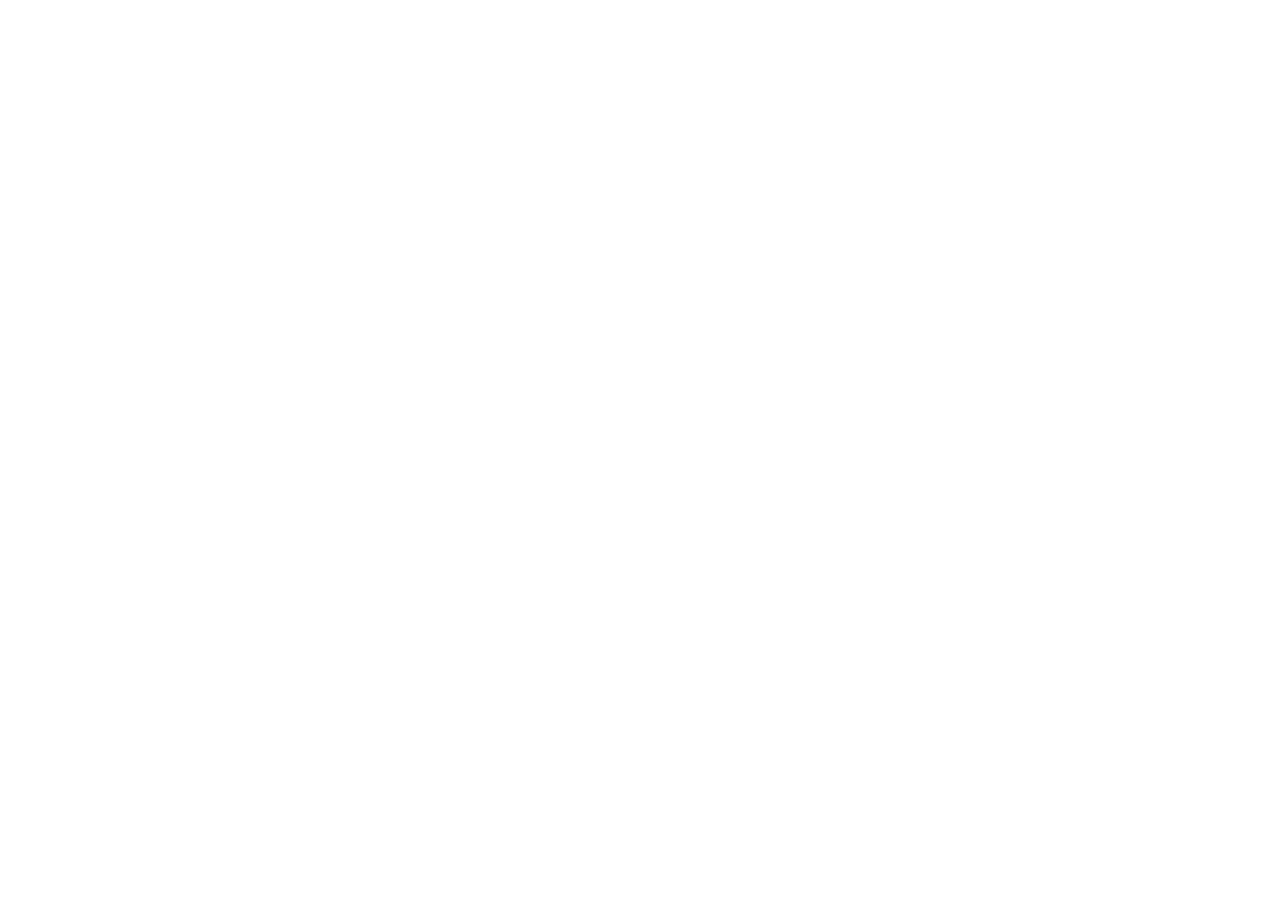
==== index.html @ 2364fdf6 "first commit" ====
<!DOCTYPE html>
<html lang="en">
<head>
    <meta charset="UTF-8">
    <meta name="viewport" content="width=device-width, initial-scale=1.0">
    <title>Fitness Star Gym</title>
    <link rel="stylesheet" href="style.css">
</head>
<body>
    

    <script src="script.js"></script>
</body>
</html>
---- style.css ----
��* {  
         m a r g i n :   0 ;  
         p a d d i n g :   0 ;  
         b o x - s i z i n g :   b o r d e r - b o x ;  
 }  
  
 h t m l , b o d y {  
         h e i g h t :   1 0 0 % ;  
         w i d t h :   1 0 0 % ;  
 } 
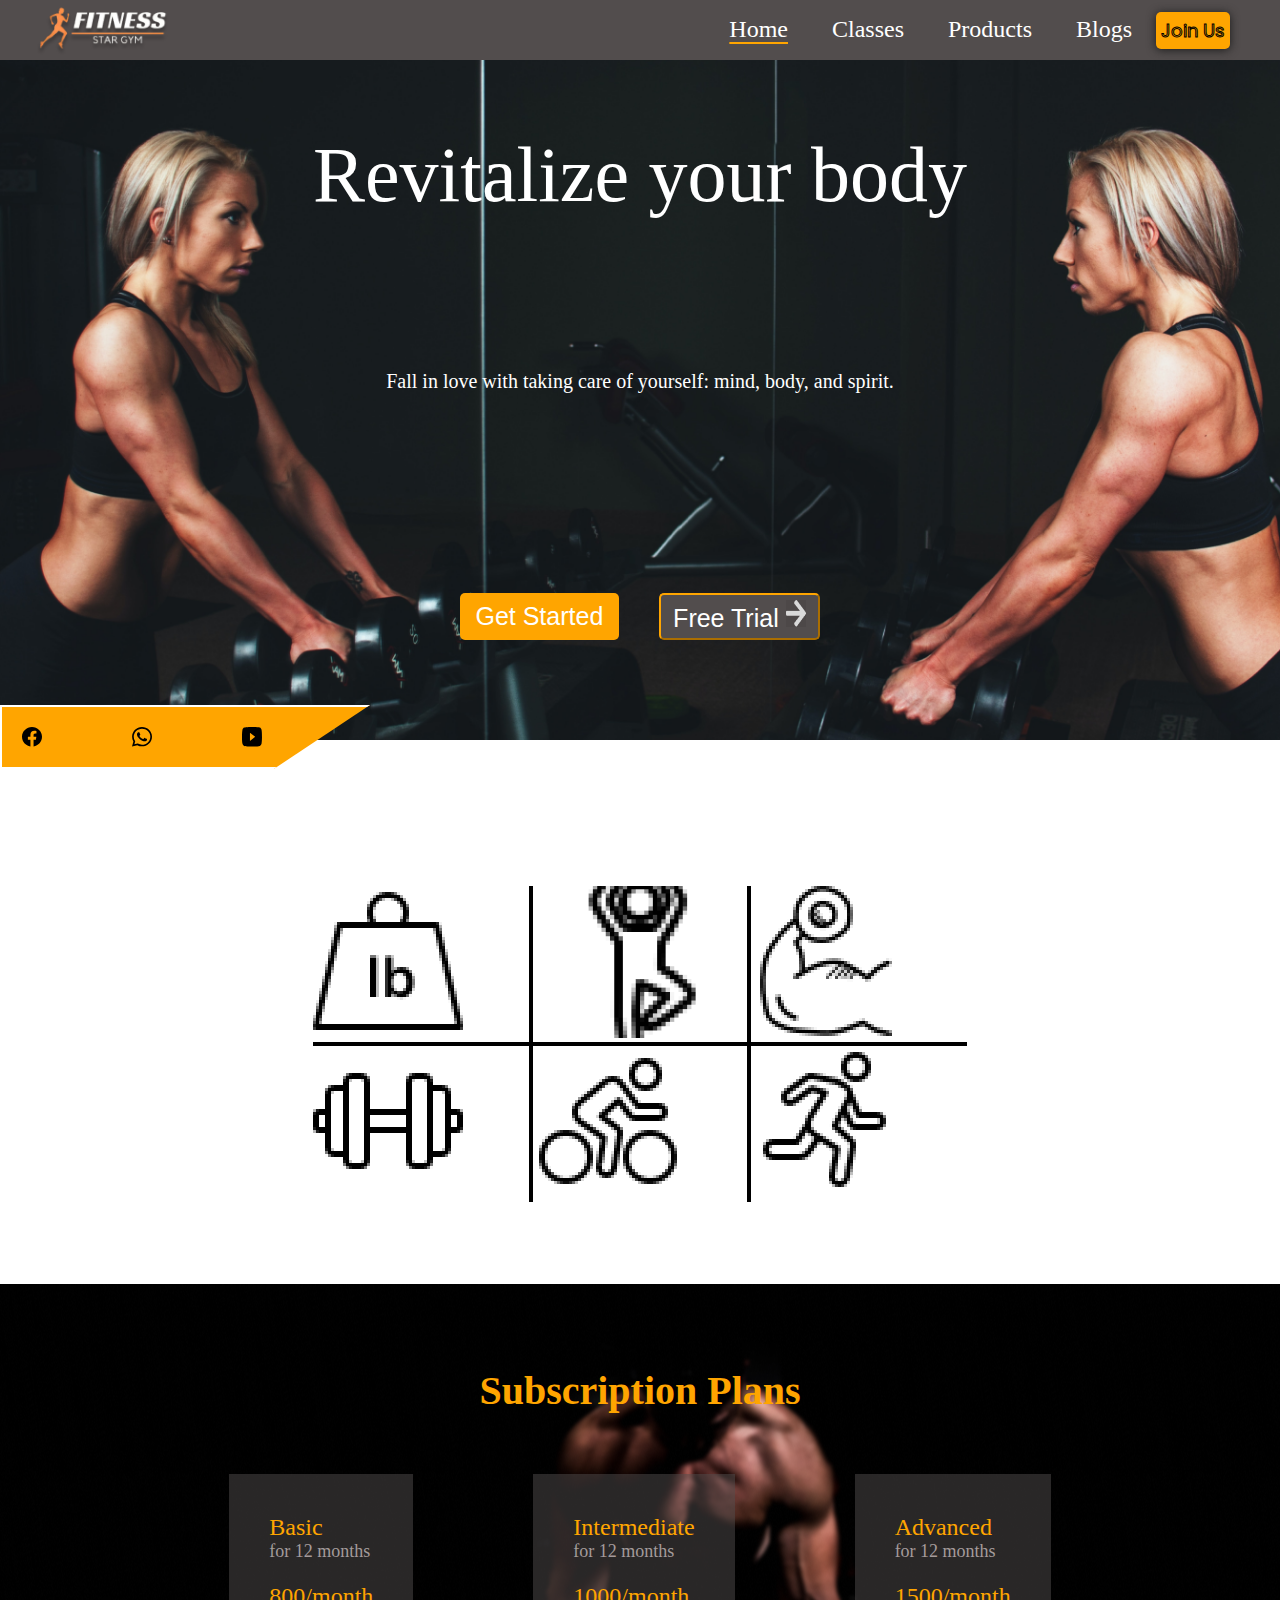
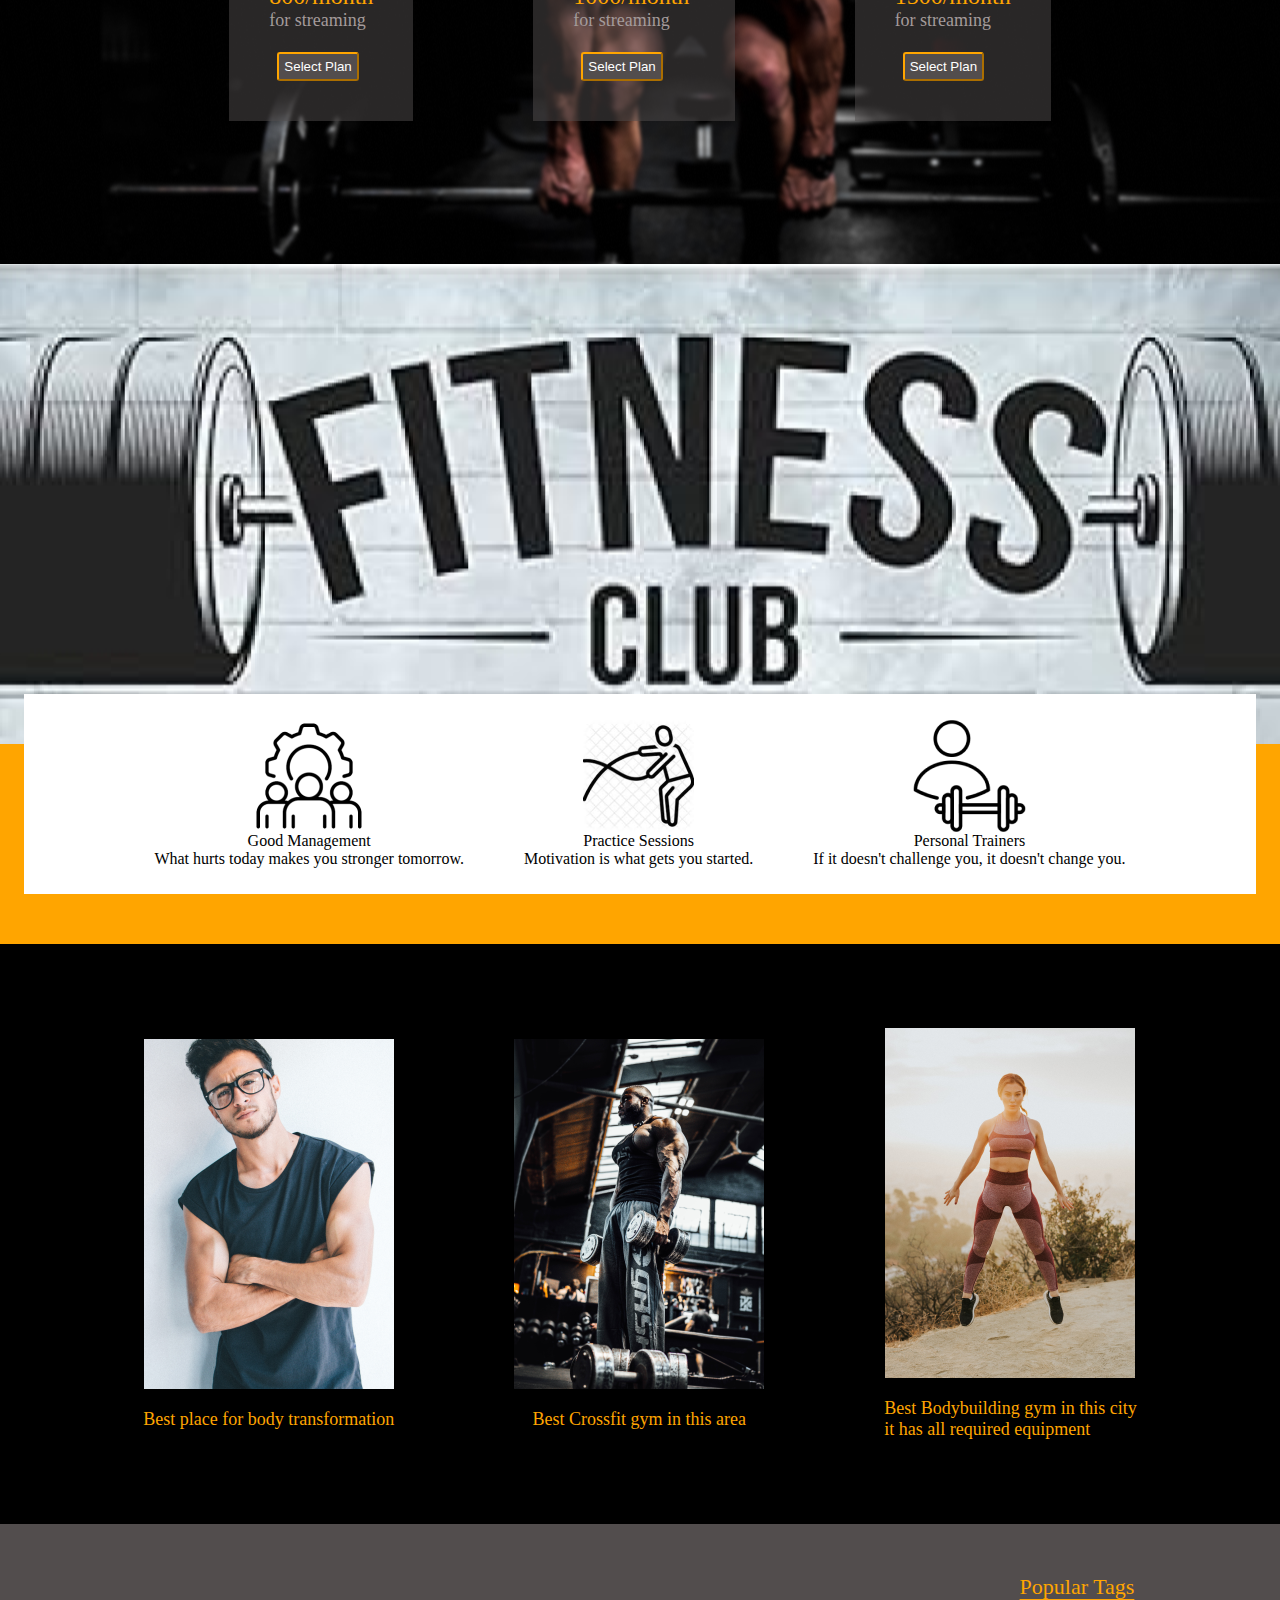
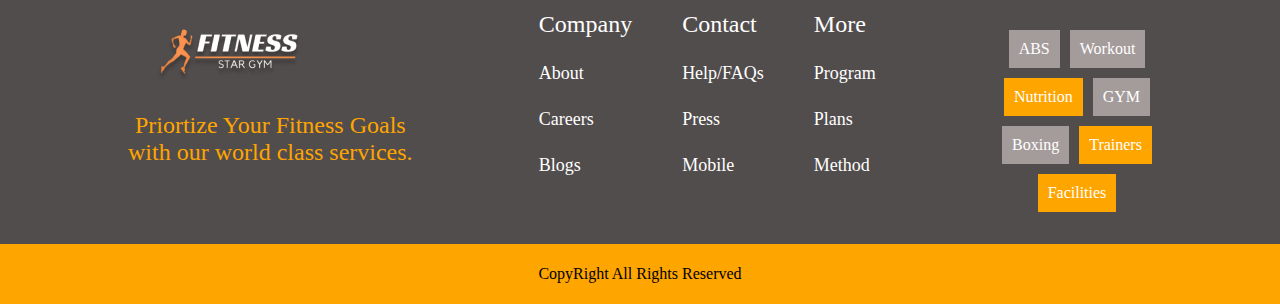
==== commit db7b5142: "adding home page" ====
--- a/index.html
+++ b/index.html
@@ -1,14 +1,184 @@
 <!DOCTYPE html>
 <html lang="en">
-<head>
-    <meta charset="UTF-8">
-    <meta name="viewport" content="width=device-width, initial-scale=1.0">
-    <title>Fitness Star Gym</title>
-    <link rel="stylesheet" href="style.css">
-</head>
-<body>
-    
+  <head>
+    <meta charset="UTF-8" />
+    <meta name="viewport" content="width=device-width, initial-scale=1.0" />
+    <title>Home</title>
+    <link rel="stylesheet" href="style.css" />
+  </head>
+  <body>
+    <header class="header">
+      <nav class="navbar">
+        <a href="index.html" class="logo-link">
+          <img src="assets/4.png" alt="" class="logo" />
+        </a>
+        <div class="navmenu">
+          <a href="index.html" class="navlinks">Home</a>
+          <a href="classes.html" class="navlinks">Classes</a>
+          <a href="products.html" class="navlinks">Products</a>
+          <a href="blogs.html" class="navlinks">Blogs</a>
+          <button class="joinus">Join Us</button>
+        </div>
+        <img src="assets/14.png" alt="" class="search" />
+        <button class="hamburger">
+          <span class="hamburger-element"></span>
+          <span class="hamburger-element"></span>
+          <span class="hamburger-element"></span>
+        </button>
+      </nav>
 
+      <div class="hero-section">
+        <div class="hero-content">
+          <p class="p1">Revitalize your body</p>
+          <p class="p2">
+            Fall in love with taking care of yourself: mind, body, and spirit.
+          </p>
+          <div class="hero-action">
+            <button>Get Started</button
+            ><button>Free Trial <img src="assets/15.png" alt="" /></button>
+          </div>
+        </div>
+      </div>
+    </header>
+    <div class="small-sidebar">
+      <img src="assets/Vector.svg" alt="" /><img
+        src="assets/Vector-1.svg"
+        alt=""
+      /><img src="assets/Vector-2.svg" alt="" />
+    </div>
+    <div class="home-feature1">
+      <div class="home-feature1-content">
+        <div class="home-feature1-contentitems">
+          <img src="assets/8.png" alt="" />
+        </div>
+        <div class="home-feature1-contentitems">
+          <img src="assets/9.png" alt="" />
+        </div>
+        <div class="home-feature1-contentitems">
+          <img src="assets/10.png" alt="" />
+        </div>
+        <div class="home-feature1-contentitems">
+          <img src="assets/11.png" alt="" />
+        </div>
+        <div class="home-feature1-contentitems">
+          <img src="assets/12.png" alt="" />
+        </div>
+        <div class="home-feature1-contentitems">
+          <img src="assets/13.png" alt="" />
+        </div>
+      </div>
+    </div>
+    <div class="home-feature2">
+      <h1>Subscription Plans</h1>
+      <div class="home-feature2-content">
+        <br />
+        <div class="home-feature2-contentitems">
+          <p>Basic</p>
+          <p>for 12 months</p>
+          <br />
+          <p>800/month</p>
+          <p>for streaming</p>
+          <br />
+          <button>Select Plan</button>
+        </div>
+        <div class="home-feature2-contentitems">
+          <p>Intermediate</p>
+          <p>for 12 months</p>
+          <br />
+          <p>1000/month</p>
+          <p>for streaming</p>
+          <br />
+          <button>Select Plan</button>
+        </div>
+        <div class="home-feature2-contentitems">
+          <p>Advanced</p>
+          <p>for 12 months</p>
+          <br />
+          <p>1500/month</p>
+          <p>for streaming</p>
+          <br />
+          <button>Select Plan</button>
+        </div>
+      </div>
+    </div>
+    <div class="home-feature3">
+      <div class="home-feature3-cover"></div>
+      <div class="home-feature3-content">
+        <div class="home-feature3-contentitems">
+          <img src="assets/gm 1.png" alt="" />
+          <p>Good Management</p>
+          <p>What hurts today makes you stronger tomorrow.</p>
+        </div>
+        <div class="home-feature3-contentitems">
+          <img src="assets/ps1 1.png" alt="" />
+          <p>Practice Sessions</p>
+          <p>Motivation is what gets you started.</p>
+        </div>
+        <div class="home-feature3-contentitems">
+          <img src="assets/ft2 1.png" alt="" />
+          <p>Personal Trainers</p>
+          <p>If it doesn't challenge you, it doesn't change you.</p>
+        </div>
+      </div>
+    </div>
+    <div class="home-feature4">
+      <div class="home-feature4-content">
+        <div class="home-feature4-contentitems">
+          <img src="assets/5.png" alt="" />
+          <p>Best place for body transformation</p>
+        </div>
+        <div class="home-feature4-contentitems">
+          <img src="assets/6.png" alt="" />
+          <p>Best Crossfit gym in this area</p>
+        </div>
+        <div class="home-feature4-contentitems">
+          <img src="assets/7.png" alt="" />
+          <p>
+            Best Bodybuilding gym in this city <br />
+            it has all required equipment
+          </p>
+        </div>
+      </div>
+    </div>
+    <footer>
+      <div class="footer">
+        <div class="footer-content1">
+          <div class="footer-contentitem1">
+            <img src="assets/4.png" alt="" />
+            <p>Priortize Your Fitness Goals <br> with our world class services.</p>
+          </div>
+          <div class="footer-contentitem2">
+            <div class="footer-contentitem2-innercontent">
+              <p>Company</p>
+              <p>About</p>
+              <p>Careers</p>
+              <p>Blogs</p>
+            </div>
+            <div class="footer-contentitem2-innercontent">
+              <p>Contact</p>
+              <p>Help/FAQs</p>
+              <p>Press</p>
+              <p>Mobile</p>
+            </div>
+            <div class="footer-contentitem2-innercontent">
+              <p>More</p>
+              <p>Program</p>
+              <p>Plans</p>
+              <p>Method</p>
+            </div>
+          </div>
+          <div class="footer-contentitem3">
+            <p>Popular Tags</p>
+            <div class="footer-contentitem3-innercontent">
+              <span>ABS</span><span>Workout</span><span>Nutrition</span
+              ><span>GYM</span><span>Boxing</span><span>Trainers</span
+              ><span>Facilities</span>
+            </div>
+          </div>
+        </div>
+        <div class="footer-content2">CopyRight All Rights Reserved</div>
+      </div>
+    </footer>
     <script src="script.js"></script>
-</body>
-</html>+  </body>
+</html>
--- a/style.css
+++ b/style.css
@@ -1,19 +1,1043 @@
-��* { - 
-         m a r g i n :   0 ; - 
-         p a d d i n g :   0 ; - 
-         b o x - s i z i n g :   b o r d e r - b o x ; - 
- } - 
- - 
- h t m l , b o d y { - 
-         h e i g h t :   1 0 0 % ; +��@ i m p o r t   u r l ( " h t t p s : / / f o n t s . g o o g l e a p i s . c o m / c s s 2 ? f a m i l y = P o p p i n s : i t a l , w g h t @ 0 , 1 0 0 ; 0 , 2 0 0 ; 0 , 3 0 0 ; 0 , 4 0 0 ; 0 , 5 0 0 ; 0 , 6 0 0 ; 0 , 7 0 0 ; 0 , 8 0 0 ; 0 , 9 0 0 ; 1 , 1 0 0 ; 1 , 2 0 0 ; 1 , 3 0 0 ; 1 , 4 0 0 ; 1 , 5 0 0 ; 1 , 6 0 0 ; 1 , 7 0 0 ; 1 , 8 0 0 ; 1 , 9 0 0 & d i s p l a y = s w a p " ) ; + 
+ + 
+ *   { + 
+     m a r g i n :   0 ; + 
+     p a d d i n g :   0 ; + 
+     b o x - s i z i n g :   b o r d e r - b o x ; + 
+     t e x t - d e c o r a t i o n :   n o n e ; + 
+     s c r o l l b a r - w i d t h :   n o n e ; + 
+ } + 
+ + 
+ h t m l , + 
+ b o d y   { + 
+     h e i g h t :   1 0 0 % ; + 
+     w i d t h :   1 0 0 % ; + 
+ } + 
+ + 
+ . n a v b a r   { + 
+     d i s p l a y :   f l e x ; + 
+     j u s t i f y - c o n t e n t :   s p a c e - b e t w e e n ; + 
+     a l i g n - i t e m s :   c e n t e r ; + 
+     b a c k g r o u n d - c o l o r :   # 5 2 4 d 4 d ; + 
+     h e i g h t :   6 0 p x ; + 
+     o v e r f l o w :   h i d d e n ; + 
+ } + 
+ + 
+ . l o g o - l i n k   { + 
+     / *   b a c k g r o u n d - i m a g e :   u r l ( a s s e t s / 4 . p n g ) ;   * / + 
+     m a r g i n - l e f t :   1 0 p x ; + 
+     w i d t h :   a u t o ; + 
+     h e i g h t :   1 0 0 p x ; + 
+     t o p :   2 0 p x ; + 
+     j u s t i f y - c o n t e n t :   c e n t e r ; + 
+     a l i g n - i t e m s :   c e n t e r ; + 
+     / *   b a c k g r o u n d - c o l o r :   w h i t e ;   * / + 
+     p o s i t i o n :   r e l a t i v e ; + 
+ } + 
+ + 
+ . l o g o   { + 
+     h e i g h t :   8 0 p x ; + 
+     w i d t h :   a u t o ; + 
+     o b j e c t - f i t :   c o v e r ; + 
+ } + 
+ . n a v m e n u   a   { + 
+     c o l o r :   w h i t e ; + 
+     f o n t - s i z e :   x - l a r g e ; + 
+     m a r g i n :   0   2 0 p x ; + 
+     o v e r f l o w - x :   h i d d e n ; + 
+ } + 
+ + 
+ . n a v b a r   a : f i r s t - c h i l d { + 
+     t e x t - d e c o r a t i o n :   u n d e r l i n e   # f f a 5 0 0 ; + 
+     t e x t - u n d e r l i n e - o f f s e t :   5 p x ; + 
+     b o r d e r :   4 p x ; + 
+ } + 
+ + 
+ . j o i n u s   { + 
+     b a c k g r o u n d :   # f f a 5 0 0 ; + 
+     p a d d i n g :   5 p x ; + 
+     m a r g i n - r i g h t :   5 0 p x ; + 
+     b o r d e r - r a d i u s :   5 p x ; + 
+     f o n t - f a m i l y :   P o p p i n s ; + 
+     - w e b k i t - t e x t - s t r o k e - w i d t h :   1 p x ; + 
+     - w e b k i t - t e x t - s t r o k e - c o l o r :   b l a c k ; + 
+     / *   - w e b k i t - t e x t - f i l l - c o l o r :   t r a n s p a r e n t ;   * / + 
+     c o l o r :   t r a n s p a r e n t ; + 
+     f o n t - s i z e :   l a r g e ; + 
+     b o x - s h a d o w :   0   1 p x   1 0 p x   r g b ( 2 7 ,   2 7 ,   2 7 ) ; + 
+     / *   b o x - s h a d o w :   n o n e ;   * / + 
+     b o r d e r :   n o n e ; + 
+ } + 
+ + 
+ . s e a r c h   { + 
+     d i s p l a y :   n o n e ; + 
+ } + 
+ + 
+ . h a m b u r g e r   { + 
+     / *   d i s p l a y :   f l e x ;   * / + 
+     f l e x - d i r e c t i o n :   c o l u m n ; + 
+     j u s t i f y - c o n t e n t :   s p a c e - b e t w e e n ; + 
+     a l i g n - i t e m s :   c e n t e r ; + 
+     m a r g i n - r i g h t :   5 0 p x ; + 
+     b a c k g r o u n d - c o l o r :   # 5 2 4 d 4 d ; + 
+     b o r d e r :   n o n e ; + 
+     d i s p l a y :   n o n e ; + 
+ } + 
+ + 
+ . h a m b u r g e r - e l e m e n t   { + 
+     w i d t h :   3 0 p x ; + 
+     h e i g h t :   3 p x ; + 
+     m a r g i n :   3 p x ; + 
+     b a c k g r o u n d - c o l o r :   b l a c k ; + 
+ } + 
+ + 
+ . h a m b u r g e r : h o v e r   { + 
+         b a c k g r o u n d - c o l o r :   r e d ; + 
+ } + 
+ + 
+ . h e r o - s e c t i o n { + 
+         b a c k g r o u n d - i m a g e :   u r l ( a s s e t s / 1 . p n g ) ; + 
+         h e i g h t :   6 8 0 p x ; + 
+         w i d t h :   a u t o ; + 
+         b a c k g r o u n d - r e p e a t :   n o - r e p e a t ; + 
+         b a c k g r o u n d - s i z e :   c o v e r ; + 
+         b a c k g r o u n d - p o s i t i o n :   c e n t e r ; + 
+         a l i g n - i t e m s :   c e n t e r ; + 
+         c o l o r :   w h i t e ; + 
+         / *   o v e r f l o w - x :   h i d d e n ;   * / + 
+ } + 
+ + 
+ . h e r o - c o n t e n t { + 
+     p o s i t i o n :   a b s o l u t e ; + 
+         d i s p l a y :   f l e x ; + 
+         f l e x - d i r e c t i o n :   c o l u m n ; + 
+         j u s t i f y - c o n t e n t :   c e n t e r ; + 
+         a l i g n - i t e m s :   c e n t e r ; + 
+         h e i g h t :   5 0 0 p x ;   
          w i d t h :   1 0 0 % ;   
- } +         m a r g i n - t o p :   5 0 p x ; + 
+         / *   o v e r f l o w :   h i d d e n ;   * / + 
+ } + 
+ + 
+ . p 1 { + 
+     f o n t - s i z e :   7 8 p x ; + 
+     m a r g i n :   5 0 p x ; + 
+ } + 
+ + 
+ . p 2 { + 
+     f o n t - s i z e :   2 0 p x ; + 
+     m a r g i n :   1 0 0 p x ; + 
+ } + 
+ + 
+ . h e r o - a c t i o n { + 
+     m a r g i n - t o p :   1 0 0 p x ; + 
+     d i s p l a y :   f l e x ; + 
+     f l e x - d i r e c t i o n :   r o w ; + 
+     j u s t i f y - c o n t e n t :   s p a c e - b e t w e e n ; + 
+     / *   a l i g n - i t e m s :   s t r e t c h ;   * / + 
+     h e i g h t :   5 0 p x ; + 
+     w i d t h :   4 0 0 p x ; + 
+ } + 
+ + 
+ . h e r o - a c t i o n   b u t t o n : f i r s t - c h i l d { + 
+     b a c k g r o u n d - c o l o r :   # f f a 5 0 0 ; + 
+     b o r d e r :   n o n e ; + 
+     b o r d e r - r a d i u s :   5 p x ; + 
+     p a d d i n g :   5 p x   5 p x ; + 
+     m a r g i n : 0   2 0 p x ; + 
+     f o n t - s i z e :   2 5 p x ; + 
+     h e i g h t :   1 0 0 % ; + 
+     w i d t h :   1 0 0 % ; + 
+     c o l o r : w h i t e ; + 
+     / *   o v e r f l o w :   h i d d e n ;   * / + 
+ } + 
+ + 
+ . h e r o - a c t i o n   b u t t o n : l a s t - c h i l d { + 
+     b a c k g r o u n d - c o l o r :   # 5 2 4 d 4 d ; + 
+     b o r d e r - c o l o r :   # f f a 5 0 0 ; + 
+     b o r d e r - r a d i u s :   5 p x ; + 
+     p a d d i n g :   5 p x   5 p x ; + 
+     m a r g i n : 0   2 0 p x ; + 
+     f o n t - s i z e :   2 5 p x ; + 
+     h e i g h t :   1 0 0 % ; + 
+     w i d t h :   1 0 0 % ; + 
+     c o l o r : w h i t e ; + 
+     / *   o v e r f l o w :   h i d d e n ;   * / + 
+ } + 
+ + 
+ . s m a l l - s i d e b a r { + 
+     p o s i t i o n :   r e l a t i v e ; + 
+     d i s p l a y :   f l e x ; + 
+     f l e x - d i r e c t i o n :   r o w ; ; + 
+     a l i g n - i t e m s :   s t a r t ; + 
+     w i d t h :   3 7 0 p x ; + 
+     p a d d i n g - l e f t :   1 0 p x ; + 
+     p a d d i n g :   2 0 p x ; + 
+     z - i n d e x :   1 ; + 
+     b o t t o m :   3 5 p x ; + 
+     b a c k g r o u n d - c o l o r :   # f f a 5 0 0 ; + 
+     b o r d e r :   2 p x   s o l i d   w h i t e ; + 
+     c l i p - p a t h :   p o l y g o n ( 0   0 ,   1 0 0 %   0 ,   7 4 %   1 0 0 % ,   0 %   1 0 0 % ) ; + 
+     / *   b o x - s h a d o w :   3 p x   2 p x   4 p x   r g b a ( 1 5 5 ,   3 4 ,   3 4 ,   3 ) ;   * / + 
+ } + 
+ + 
+ . s m a l l - s i d e b a r   i m g { + 
+     h e i g h t :   2 0 p x ; + 
+     m a r g i n - r i g h t :   9 0 p x ; + 
+ } + 
+ + 
+ . s m a l l - s i d e b a r : l a s t - c h i l d { + 
+     p a d d i n g - r i g h t :   5 0 p x ; + 
+     m a r g i n - r i g h t :   5 0 p x ; + 
+   + 
+ } + 
+ + 
+ . h o m e - f e a t u r e 1 { + 
+     h e i g h t : 4 8 0 p x ; + 
+     w i d t h :   a u t o ; + 
+     j u s t i f y - c o n t e n t :   c e n t e r ; + 
+     a l i g n - i t e m s :   c e n t e r ; + 
+     d i s p l a y :   f l e x ; + 
+     f l e x - d i r e c t i o n :   r o w ; + 
+ } + 
+ + 
+ . h o m e - f e a t u r e 1 - c o n t e n t { + 
+     p o s i t i o n :   a b s o l u t e ; + 
+     d i s p l a y :   g r i d ; + 
+     g r i d - t e m p l a t e - c o l u m n s :   1 f r   1 f r   1 f r ; + 
+     g r i d - t e m p l a t e - r o w s :   1 f r   1 f r ; + 
+     / *   l e f t :   4 0 0 p x ;   * / + 
+ } + 
+ + 
+ . h o m e - f e a t u r e 1 - c o n t e n t i t e m s { + 
+     b o r d e r :   2 p x   s o l i d   b l a c k ; + 
+ } + 
+ + 
+ . h o m e - f e a t u r e 1 - c o n t e n t i t e m s : n t h - o f - t y p e ( 1 ) { + 
+     b o r d e r - t o p :   n o n e ; + 
+     b o r d e r - l e f t :   n o n e ; + 
+ } + 
+ . h o m e - f e a t u r e 1 - c o n t e n t i t e m s : n t h - o f - t y p e ( 2 ) { + 
+     b o r d e r - t o p :   n o n e ; + 
+     / *   b o r d e r - l e f t :   n o n e ;   * / + 
+ } + 
+ . h o m e - f e a t u r e 1 - c o n t e n t i t e m s : n t h - o f - t y p e ( 3 ) { + 
+     b o r d e r - t o p :   n o n e ; + 
+     b o r d e r - r i g h t :   n o n e ; + 
+ } + 
+ . h o m e - f e a t u r e 1 - c o n t e n t i t e m s : n t h - o f - t y p e ( 4 ) { + 
+     b o r d e r - b o t t o m :   n o n e ; + 
+     b o r d e r - l e f t :   n o n e ; + 
+ } + 
+ . h o m e - f e a t u r e 1 - c o n t e n t i t e m s : n t h - o f - t y p e ( 5 ) { + 
+     b o r d e r - b o t t o m :   n o n e ; + 
+     / *   b o r d e r - l e f t :   n o n e ;   * / + 
+ } + 
+ . h o m e - f e a t u r e 1 - c o n t e n t i t e m s : n t h - o f - t y p e ( 6 ) { + 
+     b o r d e r - b o t t o m :   n o n e ; + 
+     b o r d e r - r i g h t :   n o n e ; + 
+ } + 
+ + 
+ . h o m e - f e a t u r e 2 { + 
+     h e i g h t : 5 8 0 p x ; + 
+     w i d t h :   a u t o ; + 
+     b a c k g r o u n d - i m a g e :   u r l ( a s s e t s / 2 . p n g ) ; + 
+     b a c k g r o u n d - p o s i t i o n :   c e n t e r ; + 
+     d i s p l a y :   f l e x ; + 
+     f l e x - d i r e c t i o n :   c o l u m n ; + 
+     j u s t i f y - c o n t e n t :   c e n t e r ; + 
+     a l i g n - i t e m s :   c e n t e r ; + 
+ } + 
+ + 
+ . h o m e - f e a t u r e 2   h 1 { + 
+     f o n t - s i z e :   4 0 p x ; + 
+     c o l o r :   # f f a 5 0 0 ; + 
+ } + 
+ + 
+ . h o m e - f e a t u r e 2 - c o n t e n t { + 
+     / *   p o s i t i o n :   a b s o l u t e ;   * / + 
+     d i s p l a y :   f l e x ; + 
+     f l e x - d i r e c t i o n :   r o w ; + 
+     j u s t i f y - c o n t e n t :   c e n t e r ; + 
+     a l i g n - i t e m s :   c e n t e r ; + 
+     / *   w i d t h :   1 0 0 % ;   * / + 
+     l e f t :   4 0 0 p x ; + 
+     c o l o r :   # f f a 5 0 0 ; + 
+ } + 
+ + 
+ . h o m e - f e a t u r e 2 - c o n t e n t i t e m s { + 
+     m a r g i n :   6 0 p x ; + 
+     b a c k g r o u n d - c o l o r :   r g b a ( 8 2 , 7 7 , 7 7 , 0 . 5 ) ; + 
+     p a d d i n g :   4 0 p x ; + 
+     f o n t - s i z e :   l a r g e ; + 
+ } + 
+ + 
+ . h o m e - f e a t u r e 2 - c o n t e n t i t e m s   p : n t h - o f - t y p e ( 1 ) ,   . h o m e - f e a t u r e 2 - c o n t e n t i t e m s   p : n t h - o f - t y p e ( 3 ) { + 
+     f o n t - s i z e :   2 4 p x ; + 
+ } + 
+ + 
+ . h o m e - f e a t u r e 2 - c o n t e n t i t e m s   p : n t h - o f - t y p e ( 2 ) ,   . h o m e - f e a t u r e 2 - c o n t e n t i t e m s   p : n t h - o f - t y p e ( 4 ) { + 
+     c o l o r :   # A 4 9 B 9 B ; + 
+     ; + 
+ } + 
+ + 
+ . h o m e - f e a t u r e 2 - c o n t e n t   b u t t o n { + 
+     c o l o r :   w h i t e ; + 
+     b a c k g r o u n d - c o l o r : # 5 2 4 d 4 d ; + 
+     b o r d e r - c o l o r :   # f f a 5 0 0 ; + 
+     p a d d i n g :   5 p x ; + 
+     b o r d e r - r a d i u s :   3 p x ; + 
+     p o s i t i o n :   r e l a t i v e ; + 
+     l e f t :   8 p x ; + 
+ } + 
+ + 
+ . h o m e - f e a t u r e 3 { + 
+     p o s i t i o n :   r e l a t i v e ; + 
+     b a c k g r o u n d - i m a g e :   u r l ( a s s e t s / 3 . p n g ) ; + 
+     b a c k g r o u n d - p o s i t i o n :   c e n t e r ; + 
+     h e i g h t :   6 8 0 p x ; + 
+     w i d t h :   a u t o ; + 
+     d i s p l a y :   f l e x ; + 
+     f l e x - d i r e c t i o n :   c o l u m n ; + 
+     j u s t i f y - c o n t e n t :   c e n t e r ; + 
+     a l i g n - i t e m s :   c e n t e r ; + 
+     / *   o v e r f l o w :   h i d d e n ;   * / + 
+ } + 
+ + 
+ . h o m e - f e a t u r e 3 - c o v e r { + 
+     p o s i t i o n :   a b s o l u t e ; + 
+     b a c k g r o u n d - c o l o r :   # f f a 5 0 0 ; + 
+     w i d t h :   1 0 0 % ; + 
+     h e i g h t :   2 0 0 p x ; + 
+     b o t t o m :   0 ; + 
+     / *   z - i n d e x :   1 ;   * / + 
+ } + 
+ + 
+ . h o m e - f e a t u r e 3 - c o n t e n t { + 
+     p o s i t i o n :   a b s o l u t e ; + 
+     p a d d i n g :   1 0 0 p x ; + 
+     h e i g h t :   1 0 0 p x ; + 
+     d i s p l a y :   f l e x ; + 
+     f l e x - d i r e c t i o n :   r o w ; + 
+     j u s t i f y - c o n t e n t :   c e n t e r ; + 
+     a l i g n - i t e m s :   c e n t e r ; + 
+     b a c k g r o u n d :   w h i t e ; + 
+     c o l o r :   s o l i d   b l a c k ; + 
+     z - i n d e x :   2 ; + 
+     t o p :   4 3 0 p x ; + 
+ } + 
+ + 
+ . h o m e - f e a t u r e 3 - c o n t e n t i t e m s { + 
+     d i s p l a y :   f l e x ; + 
+     f l e x - d i r e c t i o n :   c o l u m n ; + 
+     j u s t i f y - c o n t e n t :   c e n t e r ; + 
+     a l i g n - i t e m s :   c e n t e r ; + 
+     p a d d i n g :   3 0 p x ; + 
+     w i d t h :   a u t o ; + 
+     h e i g h t :   1 0 0 p x ; + 
+     / *   t e x t - w r a p :   w r a p ;   * / + 
+ } + 
+ + 
+ . h o m e - f e a t u r e 4 { + 
+     b a c k g r o u n d :   b l a c k ; + 
+     h e i g h t :   5 8 0 p x ; + 
+     w i d t h :   a u t o ; + 
+     d i s p l a y :   f l e x ; + 
+     f l e x - d i r e c t i o n :   r o w ; + 
+     j u s t i f y - c o n t e n t :   c e n t e r ; + 
+     a l i g n - i t e m s :   c e n t e r ; + 
+ } + 
+ + 
+ . h o m e - f e a t u r e 4 - c o n t e n t { + 
+     p o s i t i o n :   a b s o l u t e ; + 
+     d i s p l a y :   f l e x ; + 
+     f l e x - d i r e c t i o n :   r o w ; + 
+     j u s t i f y - c o n t e n t :   c e n t e r ; + 
+     a l i g n - i t e m s :   c e n t e r ; + 
+ } + 
+ + 
+ . h o m e - f e a t u r e 4 - c o n t e n t i t e m s { + 
+     d i s p l a y :   f l e x ; + 
+     f l e x - d i r e c t i o n :   c o l u m n ; + 
+     j u s t i f y - c o n t e n t :   c e n t e r ; + 
+     a l i g n - i t e m s :   c e n t e r ; + 
+     m a r g i n :   3 0 p x ; + 
+     p a d d i n g :   3 0 p x ; + 
+     w i d t h :   a u t o ; + 
+     h e i g h t :   1 0 0 p x ; + 
+     c o l o r : # f f a 5 0 0 ; + 
+ + 
+ } + 
+ + 
+ . h o m e - f e a t u r e 4 - c o n t e n t i t e m s   p { + 
+     m a r g i n - t o p :   2 0 p x ; + 
+     f o n t - s i z e :   1 8 p x ; + 
+ } + 
+ + 
+ . f o o t e r { + 
+     p o s i t i o n : r e l a t i v e ; + 
+     d i s p l a y :   f l e x ; + 
+     f l e x - d i r e c t i o n :   c o l u m n ; + 
+     b a c k g r o u n d - c o l o r :   # 5 2 4 d 4 d ; + 
+     h e i g h t :   3 8 0 p x ; + 
+     w i d t h :   a u t o ; + 
+     j u s t i f y - c o n t e n t :   c e n t e r ; + 
+     a l i g n - i t e m s :   c e n t e r ; + 
+ } + 
+ + 
+ . f o o t e r - c o n t e n t 1 { + 
+     p o s i t i o n :   a b s o l u t e ; + 
+     d i s p l a y :   f l e x ; + 
+     f l e x - d i r e c t i o n :   r o w ; + 
+     j u s t i f y - c o n t e n t :   s p a c e - b e t w e e n ; + 
+     a l i g n - i t e m s :   c e n t e r ; + 
+     w i d t h :   8 0 % ; + 
+     t o p :   5 0 p x ; + 
+ } + 
+ + 
+ . f o o t e r - c o n t e n t i t e m 1   p { + 
+     c o l o r :   # f f a 5 0 0 ; + 
+     f o n t - s i z e :   2 4 p x ; + 
+     t e x t - a l i g n :   c e n t e r ; + 
+ } + 
+ + 
+ . f o o t e r - c o n t e n t i t e m 2 { + 
+     d i s p l a y :   f l e x ; + 
+     f l e x - d i r e c t i o n :   r o w ; + 
+     c o l o r :   w h i t e ; + 
+     f o n t - s i z e :   1 8 p x ; + 
+ } + 
+ + 
+ . f o o t e r - c o n t e n t i t e m 2   p { + 
+     m a r g i n :   2 5 p x ; + 
+ } + 
+ + 
+ . f o o t e r - c o n t e n t i t e m 2 - i n n e r c o n t e n t   p : f i r s t - c h i l d { + 
+     f o n t - s i z e :   2 4 p x ; + 
+ } + 
+ + 
+ . f o o t e r - c o n t e n t i t e m 3 { + 
+     d i s p l a y :   f l e x ; + 
+     f l e x - d i r e c t i o n :   c o l u m n ; + 
+     c o l o r :   w h i t e ; + 
+     j u s t i f y - c o n t e n t :   c e n t e r ; + 
+     a l i g n - i t e m s :   c e n t e r ; + 
+     w i d t h :   1 5 0 p x ; + 
+ } + 
+ + 
+ . f o o t e r - c o n t e n t i t e m 3   p { + 
+     f o n t - s i z e :   2 2 p x ; + 
+     c o l o r :   # f f a 5 0 0 ; + 
+     t e x t - d e c o r a t i o n :   u n d e r l i n e   1 p x ; + 
+     t e x t - u n d e r l i n e - o f f s e t :   5 p x ; + 
+     m a r g i n - b o t t o m :   3 0 p x ; + 
+ } + 
+ + 
+ . f o o t e r - c o n t e n t i t e m 3 - i n n e r c o n t e n t { + 
+     d i s p l a y :   f l e x ; + 
+     f l e x - w r a p :   w r a p ; + 
+     j u s t i f y - c o n t e n t :   c e n t e r ; + 
+     a l i g n - i t e m s :   c e n t e r ; + 
+     g a p :   1 0 p x ; + 
+ } + 
+ + 
+ . f o o t e r - c o n t e n t i t e m 3 - i n n e r c o n t e n t   s p a n { + 
+     b a c k g r o u n d - c o l o r :   # A 4 9 B 9 B ; + 
+     p a d d i n g :   1 0 p x ; + 
+ } + 
+ + 
+ . f o o t e r - c o n t e n t i t e m 3 - i n n e r c o n t e n t   s p a n : n t h - o f - t y p e ( 3 ) , + 
+ . f o o t e r - c o n t e n t i t e m 3 - i n n e r c o n t e n t   s p a n : n t h - o f - t y p e ( 6 ) , + 
+ . f o o t e r - c o n t e n t i t e m 3 - i n n e r c o n t e n t   s p a n : n t h - o f - t y p e ( 7 ) { + 
+     b a c k g r o u n d - c o l o r :   # f f a 5 0 0 ; + 
+ } + 
+ + 
+ . f o o t e r - c o n t e n t 2 { + 
+     p o s i t i o n :   a b s o l u t e ; + 
+     d i s p l a y :   f l e x ; + 
+     b o t t o m :   0 ; + 
+     b a c k g r o u n d - c o l o r :   # f f a 5 0 0 ; + 
+     w i d t h :   1 0 0 v w ; + 
+     j u s t i f y - c o n t e n t :   c e n t e r ; + 
+     a l i g n - i t e m s :   c e n t e r ; + 
+     h e i g h t :   6 0 p x ; + 
+ } + 
+ + 
+ @ m e d i a   s c r e e n   a n d   ( m a x - w i d t h :   7 6 8 p x )   { + 
+         + 
+         . l o g o { + 
+                 w i d t h : a u t o ; + 
+                 h e i g h t :   6 0 p x ; + 
+         } + 
+ + 
+         . l o g o - l i n k { + 
+                 t o p :   3 0 p x ; + 
+                 m a r g i n - r i g h t :   4 0 % ; + 
+         } + 
+ + 
+         . n a v m e n u { + 
+                 d i s p l a y :   f l e x ; + 
+                 p o s i t i o n :   a b s o l u t e ; + 
+                 f l e x - d i r e c t i o n :   c o l u m n ; + 
+                 z - i n d e x :   1 ; + 
+                 b a c k g r o u n d - c o l o r :   # 5 2 4 d 4 d ; + 
+                 w i d t h :   1 0 0 % ; + 
+                 h e i g h t :   a u t o ; + 
+                 j u s t i f y - c o n t e n t :   s p a c e - b e t w e e n ; + 
+                 a l i g n - i t e m s :   c e n t e r ; + 
+                 t o p :   6 0 p x ; + 
+                 - w e b k i t - t r a n s i t i o n :   e a s e - i n - o u t   1 s ; + 
+                 t r a n s i t i o n :   e a s e - i n - o u t   1 s ; + 
+                 l e f t :   - 1 0 0 % ; + 
+         } + 
+ + 
+         . n a v m e n u . a c t i v e { + 
+                 d i s p l a y : f l e x ; + 
+                 l e f t :   0 ; + 
+         } + 
+ + 
+         . n a v l i n k s { + 
+                 h e i g h t :   6 0 p x ; + 
+         } + 
+ + 
+         . j o i n u s { + 
+                 p o s i t i o n : r e l a t i v e ; + 
+                 l e f t : 2 2 p x ; + 
+                 m a r g i n - b o t t o m :   2 0 p x ; + 
+         } + 
+     + 
+         . s e a r c h   { + 
+         d i s p l a y :   b l o c k ; + 
+         + 
+     } + 
+ + 
+     . h a m b u r g e r { + 
+         d i s p l a y :   f l e x ; + 
+     } + 
+ + 
+     . h e r o - s e c t i o n { + 
+         h e i g h t :   3 0 0 p x ; + 
+     } + 
+ } + 
+ 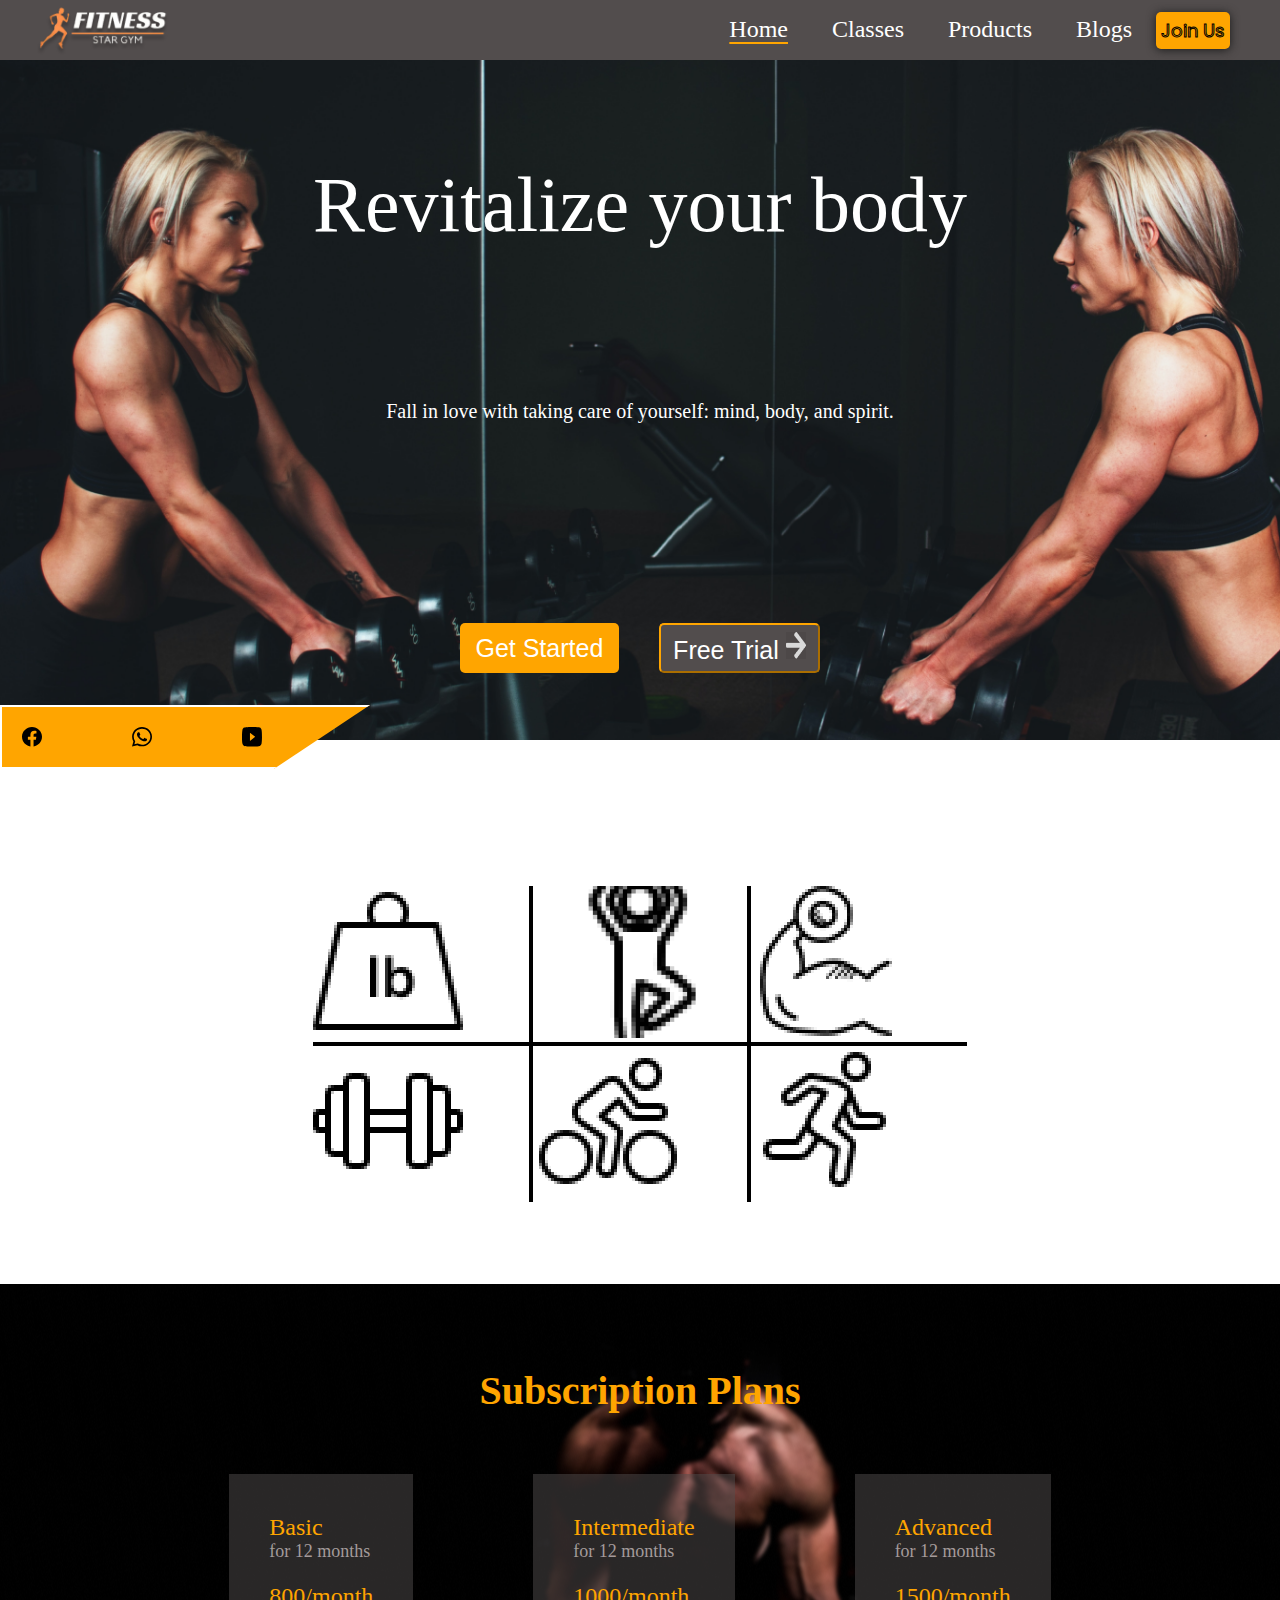
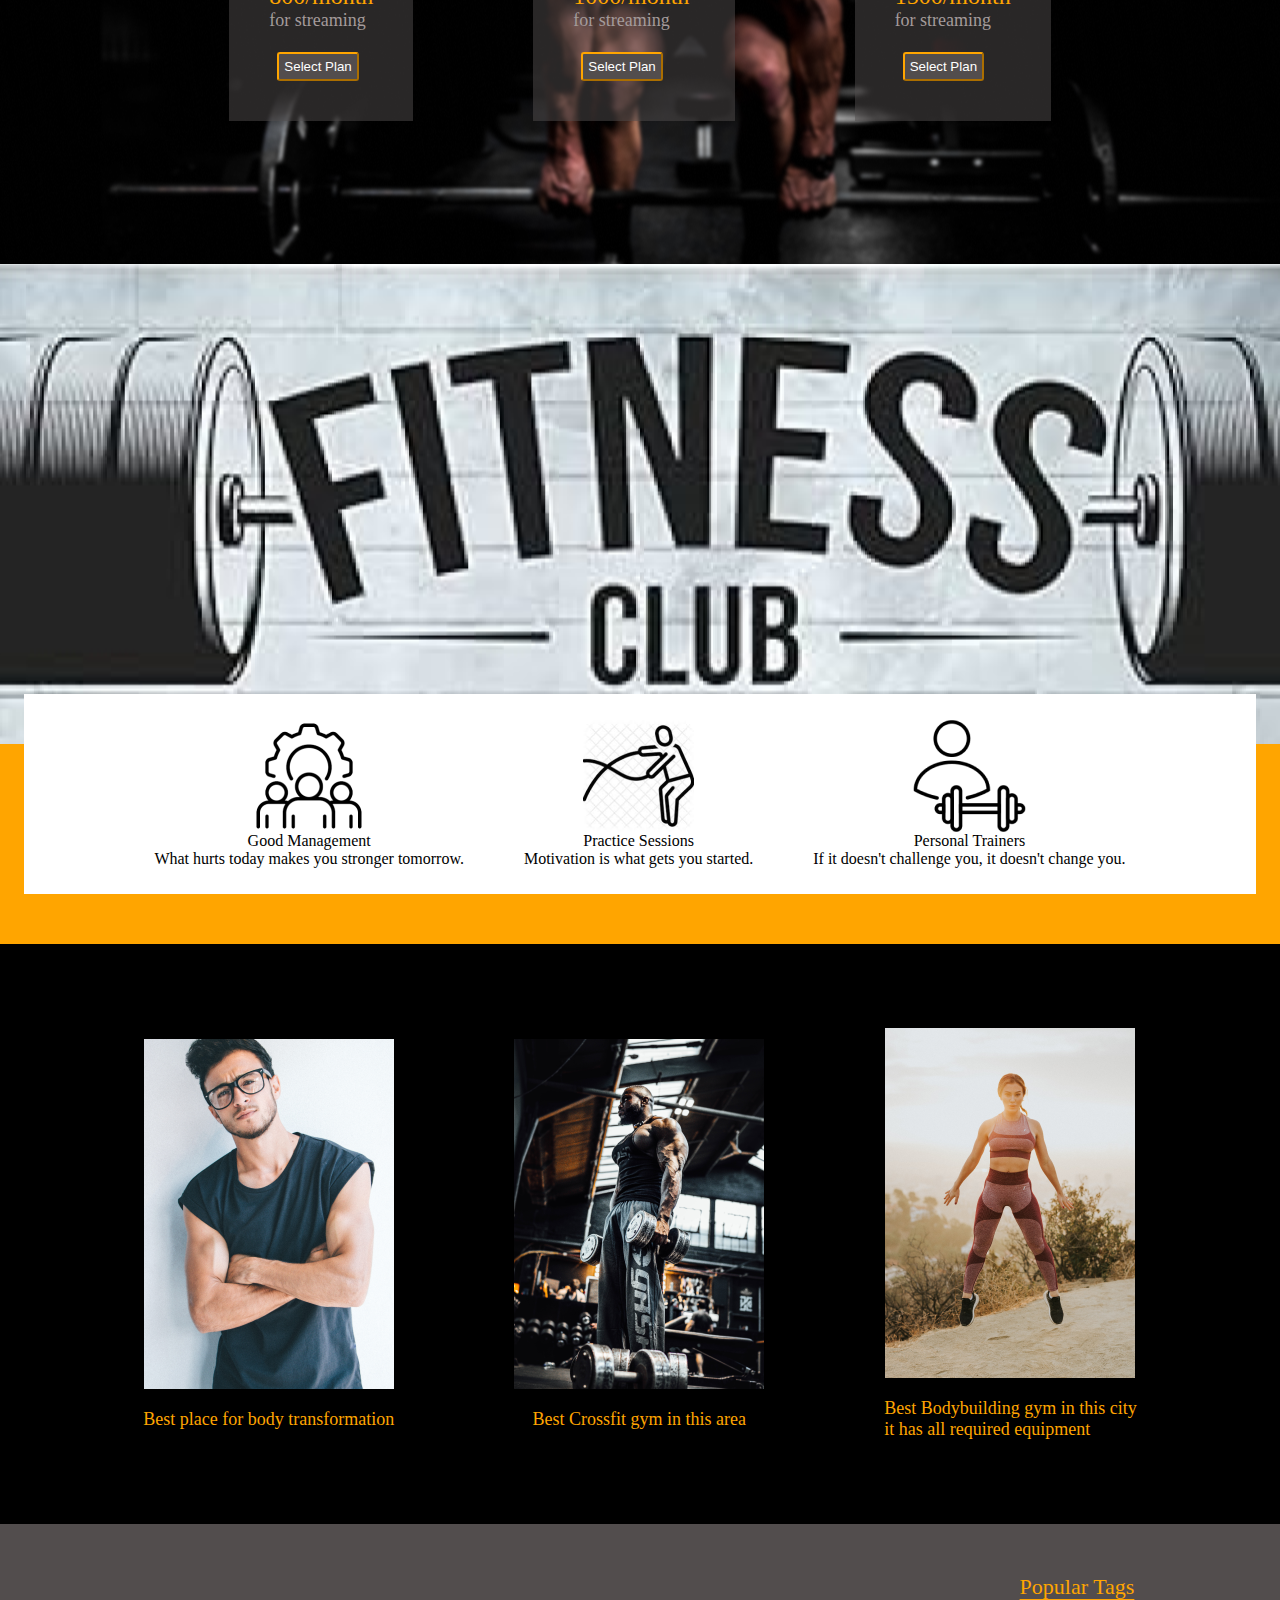
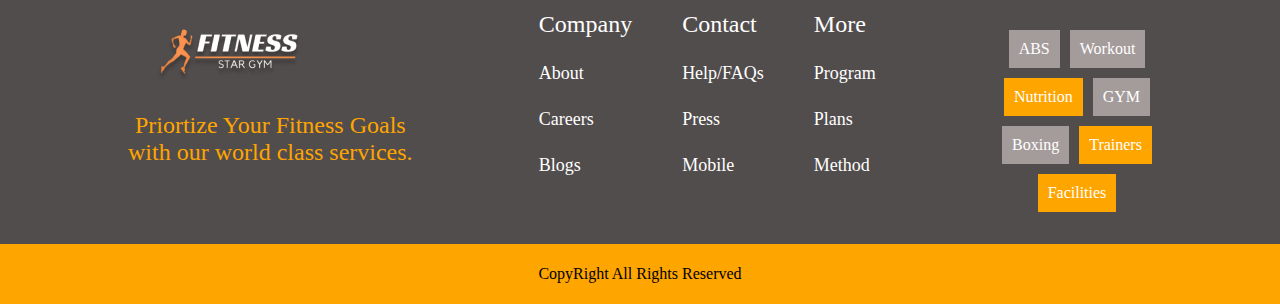
==== commit b3dba075: ""adding form "" ====
--- a/index.html
+++ b/index.html
@@ -13,7 +13,16 @@
           <img src="assets/4.png" alt="" class="logo" />
         </a>
         <div class="navmenu">
-          <a href="index.html" class="navlinks">Home</a>
+          <a
+            href="index.html"
+            class="navlinks"
+            style="
+              text-decoration: underline #ffa500;
+              text-underline-offset: 5px;
+              border: 4px;
+            "
+            >Home</a
+          >
           <a href="classes.html" class="navlinks">Classes</a>
           <a href="products.html" class="navlinks">Products</a>
           <a href="blogs.html" class="navlinks">Blogs</a>
@@ -26,7 +35,73 @@
           <span class="hamburger-element"></span>
         </button>
       </nav>
-
+      <div class="form">
+        <form class="join-form">
+          <span>Subscription Plan</span>
+          <button class="close">x</button>
+          <label for="name">Full Name: </label>
+          <input type="text" id="name" name="name" />
+          <label for="email">Email: </label>
+          <input type="email" id="email" name="email" />
+          <label for="mobile">Mobile Number: </label>
+          <input type="number" id="mobile" name="mobile" />
+          <label>Duration:</label>
+          <div class="duration">
+            <input type="radio" id="monthly" name="duration" value="monthly" />
+            <label for="monthly">Monthly</label>
+        
+            <input type="radio" id="yearly" name="duration" value="year" />
+            <label for="yearly">Yearly</label>
+          </div>
+          <label
+            >Mode of Payment:
+            </label
+          >
+          <div class="mode-of-payment">
+            <input type="radio" id="cash" name="Mode of Payment" value="cash" />
+            <label for="cash">Cash</label>
+          
+            <input
+              type="radio"
+              id="online"
+              name="Mode of Payment"
+              value="online"
+            />
+            <label for="online">Online</label>
+          </div>
+          <label class="pt">Personal Training:
+          <span class="pt-additonaltext"
+            >*free with yearly plan</span>
+          </label>
+          <div class="personal-training">
+            <input
+              type="radio"
+              id="required"
+              name="personal-training"
+              value="required"
+            />
+            <label for="required">Required</label>
+            <br>
+            <input
+              type="radio"
+              id="not-required"
+              name="personal-training"
+              value="not-required"
+            />
+            <label for="not-required">Not Required</label>
+          </div>
+          <div class="submit">
+            <div class="terms" style="display: flex;">
+              <input type="checkbox" id="terms" name="terms" style="margin-right: 10px"/>
+              <label for="terms"
+                >I accept all the terms and conditions provided in this
+                form.</label
+              >
+              </div>
+                <button>Buy Now</button>
+          </div>
+        </form>
+      </div>
       <div class="hero-section">
         <div class="hero-content">
           <p class="p1">Revitalize your body</p>
@@ -145,7 +220,10 @@
         <div class="footer-content1">
           <div class="footer-contentitem1">
             <img src="assets/4.png" alt="" />
-            <p>Priortize Your Fitness Goals <br> with our world class services.</p>
+            <p>
+              Priortize Your Fitness Goals <br />
+              with our world class services.
+            </p>
           </div>
           <div class="footer-contentitem2">
             <div class="footer-contentitem2-innercontent">
--- a/style.css
+++ b/style.css
@@ -96,7 +96,7 @@
  
    
- . n a v b a r   a : f i r s t - c h i l d { + / *   . n a v b a r   a : f i r s t - c h i l d {   
      t e x t - d e c o r a t i o n :   u n d e r l i n e   # f f a 5 0 0 ;   
@@ -104,7 +104,7 @@
  
      b o r d e r :   4 p x ;   
- } + }   * /   
    
@@ -192,6 +192,184 @@
  
    
+ . j o i n - f o r m { + 
+     d i s p l a y :   f l e x ; + 
+     f l e x - d i r e c t i o n :   c o l u m n ; + 
+     j u s t i f y - c o n t e n t :   c e n t e r ; + 
+     t o p :   0 p x ; + 
+     p a d d i n g :   0   2 0 p x ; + 
+     b a c k g r o u n d - c o l o r :   # F F A 5 0 0 8 0 ; + 
+     f o n t - s i z e :   2 8 p x ; + 
+     t e x t - w r a p :   w r a p ; + 
+     w i d t h :   1 0 0 % ; + 
+     h e i g h t :   1 0 0 % ; + 
+     f o n t - w e i g h t : 5 5 0 ; + 
+ } + 
+ + 
+ . f o r m { + 
+     p o s i t i o n :   a b s o l u t e ; + 
+     t o p :   6 0 p x ; + 
+     l e f t :   0 ; + 
+     r i g h t :   0 ; + 
+     m a r g i n :   a u t o ; + 
+     a l i g n - i t e m s :   c e n t e r ; + 
+     j u s t i f y - c o n t e n t :   s p a c e - b e t w e e n ; + 
+     d i s p l a y :   n o n e ; + 
+     f l e x - d i r e c t i o n :   r o w ; + 
+     b a c k g r o u n d - c o l o r :   w h i t e ; + 
+     w i d t h :   5 0 0 p x ; + 
+     h e i g h t :   6 0 0 p x ; + 
+     z - i n d e x :   1 ; + 
+     o v e r f l o w :   h i d d e n ; + 
+ } + 
+ + 
+ . p t - a d d i t o n a l t e x t { + 
+     f o n t - s i z e :   1 4 p x ; + 
+ } + 
+ + 
+ . p t { + 
+     d i s p l a y :   f l e x ; + 
+     f l e x - d i r e c t i o n :   r o w ; + 
+     h e i g h t :   3 0 p x ; + 
+ } + 
+ + 
+ . t e r m s { + 
+     f o n t - s i z e :   2 0 p x ; + 
+ } + 
+ + 
+ . s u b m i t { + 
+     d i s p l a y :   f l e x ; + 
+     f l e x - d i r e c t i o n :   r o w ; + 
+ } + 
+ + 
+ . s u b m i t   b u t t o n { + 
+     w i d t h :   2 1 0 p x ; + 
+     c o l o r :   b l a c k ; + 
+     p a d d i n g :   2 p x   3 0 p x ; + 
+     f o n t - s i z e :   2 0 p x ; + 
+     f o n t - w e i g h t : b o l d ; + 
+     / *   m a r g i n - l e f t :   2 0 p x ;   * / + 
+     b o r d e r - r a d i u s :   1 0 p x ; + 
+     b a c k g r o u n d - c o l o r : # A 4 9 B 9 B   ; + 
+ } + 
+ + 
+ + 
+ f o r m   s p a n : f i r s t - c h i l d { + 
+     p o s i t i o n :   r e l a t i v e ; + 
+     p a d d i n g :   1 0 p x ; + 
+     d i s p l a y :   f l e x ; + 
+     f l e x - d i r e c t i o n :   r o w ; + 
+     j u s t i f y - c o n t e n t :   c e n t e r ; + 
+     a l i g n - i t e m s :   c e n t e r ; + 
+ } + 
+ + 
+ . c l o s e { + 
+     p o s i t i o n :   a b s o l u t e ; + 
+     t o p :   1 0 p x ; + 
+     r i g h t :   2 0 p x ; + 
+     f o n t - s i z e :   2 0 p x ; + 
+     p a d d i n g :   0   4 p x ; + 
+     b a c k g r o u n d - c o l o r :   t r a n s p a r e n t ; + 
+     b o r d e r :   n o n e ; + 
+ } + 
+ + 
+ . m o d e - o f - p a y m e n t   i n p u t ,   . p e r s o n a l - t r a i n i n g   i n p u t ,   . d u r a t i o n   i n p u t { + 
+     b a c k g r o u n d - c o l o r :   # A 4 9 B 9 B ; + 
+     w i d t h :   5 0 p x ; + 
+     h e i g h t :   2 0 p x ; + 
+     b o r d e r - r a d i u s :   5 p x ; + 
+ } + 
+ + 
+ + 
  . h e r o - s e c t i o n {   
          b a c k g r o u n d - i m a g e :   u r l ( a s s e t s / 1 . p n g ) ; @@ -228,7 +406,7 @@
  
          a l i g n - i t e m s :   c e n t e r ;   
-         h e i g h t :   5 0 0 p x ; +         h e i g h t :   a u t o ;   
          w i d t h :   1 0 0 % ;   
@@ -928,6 +1106,658 @@
  
    
+ . c l a s s e s - f e a t u r e 1 { + 
+     b a c k g r o u n d - i m a g e :   u r l ( a s s e t s / R e c t a n g l e \   5 5 . p n g ) ; + 
+     b a c k g r o u n d - p o s i t i o n :   c e n t e r ; + 
+     b a c k g r o u n d - r e p e a t :   n o - r e p e a t ; + 
+     h e i g h t :   6 8 0 p x ; + 
+     w i d t h :   a u t o ; + 
+     j u s t i f y - c o n t e n t :   c e n t e r ; + 
+     a l i g n - i t e m s :   c e n t e r ; + 
+     d i s p l a y :   f l e x ; + 
+     f l e x - d i r e c t i o n :   c o l u m n ; + 
+ } + 
+ + 
+ . c l a s s e s - f e a t u r e 1 - c o n t e n t { + 
+     d i s p l a y :   f l e x ; + 
+     f l e x - d i r e c t i o n :   r o w ; + 
+     j u s t i f y - c o n t e n t :   c e n t e r ; + 
+     a l i g n - i t e m s :   c e n t e r ; + 
+     c o l o r :   w h i t e ; + 
+     p a d d i n g :   3 0 p x ; + 
+     } + 
+     . c l a s s e s - f e a t u r e 1 - c o n t e n t i t e m s { + 
+         m a r g i n :   5 0 p x ; + 
+     } + 
+ + 
+     . c l a s s e s - f e a t u r e 1 - c o n t e n t i t e m s   p : l a s t - c h i l d { + 
+         t e x t - a l i g n :   c e n t e r ; + 
+         b a c k g r o u n d - c o l o r :   # C 5 3 B 3 B ; + 
+     } + 
+     . c l a s s e s - f e a t u r e 1 - c o n t e n t i t e m s   p { + 
+         t e x t - a l i g n :   c e n t e r ; + 
+         m a r g i n :   3 0 p x ; + 
+         p a d d i n g :   1 0 p x ; + 
+         b o r d e r - r a d i u s :   2 0 p x ; + 
+     } + 
+ + 
+     . c l a s s e s - f e a t u r e 1   p : f i r s t - c h i l d   { + 
+         p o s i t i o n :   a b s o l u t e ; + 
+         f o n t - s i z e :   3 5 p x ; + 
+         t o p :   1 0 0 p x ; + 
+         t e x t - d e c o r a t i o n :   u n d e r l i n e   1 p x ; + 
+         t e x t - u n d e r l i n e - o f f s e t :   5 p x ; + 
+     } + 
+     + 
+ . c l a s s e s - f e a t u r e 2 { + 
+     / *   p o s i t i o n :   r e l a t i v e ;   * / + 
+     b a c k g r o u n d - c o l o r :   # F F A 5 0 0 5 7 ; + 
+     h e i g h t :   6 8 0 p x ; + 
+     w i d t h :   a u t o ; + 
+     j u s t i f y - c o n t e n t :   s p a c e - b e t w e e n ; + 
+     a l i g n - i t e m s :   c e n t e r ; + 
+     d i s p l a y :   f l e x ; + 
+     f l e x - d i r e c t i o n :   c o l u m n ; + 
+     p o s i t i o n :   r e l a t i v e ; + 
+ } + 
+ + 
+ + 
+ . c l a s s e s - f e a t u r e 2 - c o n t e n t { + 
+     p o s i t i o n :   r e l a t i v e ; + 
+     d i s p l a y :   f l e x ; + 
+     f l e x - d i r e c t i o n :   r o w ; + 
+     j u s t i f y - c o n t e n t :   c e n t e r ; + 
+     a l i g n - i t e m s :   c e n t e r ; + 
+     c o l o r :   w h i t e ; + 
+     p a d d i n g :   3 0 p x ; + 
+     t o p :   3 0 p x ; + 
+ } + 
+ + 
+ . c l a s s e s - f e a t u r e 2 - c o n t e n t i t e m s { + 
+     m a r g i n :   5 0 p x ; + 
+ } + 
+ + 
+ . c l a s s e s - f e a t u r e 2 - c o n t e n t i t e m s   p { + 
+     t e x t - a l i g n :   c e n t e r ; + 
+     b a c k g r o u n d - c o l o r :   # 4 D 4 8 4 8 ; + 
+     m a r g i n :   3 0 p x ; + 
+     p a d d i n g :   1 0 p x ; + 
+     b o r d e r - r a d i u s :   2 0 p x ; + 
+ } + 
+ + 
+ . c l a s s e s - f e a t u r e 2   p : f i r s t - c h i l d { + 
+     p o s i t i o n :   a b s o l u t e ; + 
+     f o n t - s i z e :   3 5 p x ; + 
+     t o p :   3 0 p x ; + 
+     m a r g i n - b o t t o m :   5 0 p x ; + 
+     t e x t - d e c o r a t i o n :   u n d e r l i n e   1 p x ; + 
+     t e x t - u n d e r l i n e - o f f s e t :   5 p x ; + 
+ } + 
+ + 
+ . c l a s s e s - f e a t u r e 3 { + 
+     b a c k g r o u n d - i m a g e :   u r l ( a s s e t s / R e c t a n g l e \   5 3 . p n g ) ; + 
+     b a c k g r o u n d - p o s i t i o n :   c e n t e r ; + 
+     b a c k g r o u n d - r e p e a t :   n o - r e p e a t ; + 
+     h e i g h t :   4 8 0 p x ; + 
+     w i d t h :   a u t o ; + 
+     j u s t i f y - c o n t e n t :   c e n t e r ; + 
+     a l i g n - i t e m s :   c e n t e r ; + 
+     d i s p l a y :   f l e x ; + 
+     f l e x - d i r e c t i o n :   r o w ; + 
+ + 
+ } + 
+ + 
+ . p r o d u c t s - f e a t u r e 1 { + 
+     d i s p l a y :   f l e x ; + 
+     f l e x - d i r e c t i o n :   c o l u m n ; + 
+     j u s t i f y - c o n t e n t :   c e n t e r ; + 
+     a l i g n - i t e m s :   c e n t e r ; + 
+     b a c k g r o u n d - i m a g e :   u r l ( a s s e t s / R e c t a n g l e \   5 4 p r o d u c t . p n g ) ; + 
+     b a c k g r o u n d - p o s i t i o n :   c e n t e r ; + 
+     b a c k g r o u n d - r e p e a t :   n o - r e p e a t ; + 
+     h e i g h t :   5 8 0 p x ; + 
+     w i d t h :   a u t o ; + 
+ } + 
+ + 
+ . p r o d u c t s - f e a t u r e 1 - c o n t e n t { + 
+     d i s p l a y :   f l e x ; + 
+     f l e x - d i r e c t i o n :   r o w ; + 
+     j u s t i f y - c o n t e n t :   c e n t e r ; + 
+     a l i g n - i t e m s :   c e n t e r ; + 
+     c o l o r :   w h i t e ; + 
+     p a d d i n g :   3 0 p x ; + 
+ } + 
+ + 
+ . p r o d u c t s - f e a t u r e 1 - c o n t e n t i t e m s { + 
+     d i s p l a y :   f l e x ; + 
+     f l e x - d i r e c t i o n :   c o l u m n ; + 
+     j u s t i f y - c o n t e n t :   c e n t e r ; + 
+     a l i g n - i t e m s :   c e n t e r ; + 
+     p a d d i n g :   3 0 p x ; + 
+     w i d t h :   a u t o ; + 
+ } + 
+ + 
+ . p r o d u c t s - f e a t u r e 2 { + 
+     p o s i t i o n :   r e l a t i v e ; + 
+     d i s p l a y :   f l e x ; + 
+     f l e x - d i r e c t i o n :   c o l u m n ; + 
+     j u s t i f y - c o n t e n t :   c e n t e r ; + 
+     a l i g n - i t e m s :   c e n t e r ; + 
+     b a c k g r o u n d - c o l o r :   w h i t e ; + 
+     h e i g h t :   5 8 0 p x ; + 
+     w i d t h :   a u t o ; + 
+ + 
+ } + 
+ + 
+ . p r o d u c t s - f e a t u r e 2 - c o n t e n t { + 
+     p o s i t i o n :   r e l a t i v e ; + 
+     d i s p l a y :   f l e x ; + 
+     f l e x - d i r e c t i o n :   r o w ; + 
+     j u s t i f y - c o n t e n t :   c e n t e r ; + 
+     a l i g n - i t e m s :   c e n t e r ; + 
+     c o l o r :   w h i t e ; + 
+     p a d d i n g :   3 0 p x ; + 
+     t o p :   3 0 p x ; + 
+ } + 
+ + 
+ . p r o d u c t s - f e a t u r e 2 - c o n t e n t i t e m s { + 
+     d i s p l a y :   f l e x ; + 
+     f l e x - d i r e c t i o n :   c o l u m n ; + 
+     j u s t i f y - c o n t e n t :   c e n t e r ; + 
+     a l i g n - i t e m s :   c e n t e r ; + 
+     p a d d i n g :   3 0 p x ; + 
+     w i d t h :   a u t o ; + 
+ } + 
+ + 
+ . p r o d u c t s - f e a t u r e 3 { + 
+     p o s i t i o n :   r e l a t i v e ; + 
+     d i s p l a y :   f l e x ; + 
+     f l e x - d i r e c t i o n :   c o l u m n ; + 
+     j u s t i f y - c o n t e n t :   c e n t e r ; + 
+     a l i g n - i t e m s :   c e n t e r ; + 
+     b a c k g r o u n d - i m a g e :   u r l ( a s s e t s / R e c t a n g l e \   5 9 @ 2 x . p n g ) ; + 
+     b a c k g r o u n d - p o s i t i o n :   c e n t e r ; + 
+     b a c k g r o u n d - r e p e a t :   n o - r e p e a t ; + 
+     h e i g h t :   5 8 0 p x ; + 
+     w i d t h :   a u t o ; + 
+ } + 
+ + 
+ . p r o d u c t s - f e a t u r e 3 - c o n t e n t { + 
+     p o s i t i o n :   r e l a t i v e ; + 
+     d i s p l a y :   f l e x ; + 
+     f l e x - d i r e c t i o n :   r o w ; + 
+     j u s t i f y - c o n t e n t :   c e n t e r ; + 
+     a l i g n - i t e m s :   c e n t e r ; + 
+     c o l o r :   w h i t e ; + 
+     p a d d i n g :   3 0 p x ; + 
+     t o p :   3 0 p x ; + 
+ } + 
+ + 
+ . p r o d u c t s - f e a t u r e 3 - c o n t e n t i t e m s { + 
+     d i s p l a y :   f l e x ; + 
+     f l e x - d i r e c t i o n :   c o l u m n ; + 
+     j u s t i f y - c o n t e n t :   c e n t e r ; + 
+     a l i g n - i t e m s :   c e n t e r ; + 
+     p a d d i n g :   3 0 p x ; + 
+     w i d t h :   a u t o ; + 
+ } + 
+ + 
+ . p r o d u c t s - f e a t u r e 1   p : f i r s t - c h i l d , . p r o d u c t s - f e a t u r e 2   p : f i r s t - c h i l d , . p r o d u c t s - f e a t u r e 3   p : f i r s t - c h i l d { + 
+     f o n t - s i z e :   x x - l a r g e ; + 
+     t e x t - d e c o r a t i o n :   u n d e r l i n e   ; + 
+     t e x t - u n d e r l i n e - o f f s e t :   1 0 p x ; + 
+ } + 
+ + 
+ . p r o d u c t s - f e a t u r e 2   p : f i r s t - c h i l d , . p r o d u c t s - f e a t u r e 3   p : f i r s t - c h i l d { + 
+     p o s i t i o n :   a b s o l u t e ; + 
+     t o p :   3 0 p x ; + 
+ } + 
+ + 
+ . p r o d u c t s - f e a t u r e 1 - c o n t e n t i t e m s   s p a n , . p r o d u c t s - f e a t u r e 2 - c o n t e n t i t e m s   s p a n , . p r o d u c t s - f e a t u r e 3 - c o n t e n t i t e m s   s p a n { + 
+     f o n t - s i z e :   2 0 p x ; + 
+     t e x t - a l i g n :   c e n t e r ; + 
+     c o l o r :   b l a c k ; + 
+     m a r g i n - t o p :   2 0 p x ; + 
+     b a c k g r o u n d - c o l o r :   # f f a 5 0 0 ; + 
+     b o r d e r - r a d i u s :   2 0 p x ; + 
+     p a d d i n g :   1 2 p x ; + 
+     w i d t h :   1 8 0 p x ; + 
+     b o r d e r :   1 p x   s o l i d   w h i t e ; + 
+ } + 
+ + 
+ . b l o g s - f e a t u r e 1 { + 
+     h e i g h t :   5 8 0 p x ; + 
+     w i d t h :   a u t o ; + 
+     b a c k g r o u n d - c o l o r :   # f f a 5 0 0 ; + 
+     / *   j u s t i f y - c o n t e n t :   c e n t e r ;   * / + 
+     / *   a l i g n - i t e m s :   c e n t e r ;   * / + 
+ } + 
+ + 
+ . b l o g s - f e a t u r e 1 - c o n t e n t { + 
+     d i s p l a y :   f l e x ; + 
+     f l e x - d i r e c t i o n :   r o w ; + 
+     j u s t i f y - c o n t e n t :   c e n t e r ; + 
+     a l i g n - i t e m s :   c e n t e r ; + 
+     / *   m a r g i n :   5 0 p x ;   * / + 
+     t e x t - w r a p :   w r a p ; + 
+     p a d d i n g :   5 0 p x ; + 
+ } + 
+ + 
+ . b l o g s - f e a t u r e 1 - c o n t e n t   p { + 
+     w i d t h :   5 0 v w ; + 
+     f o n t - s i z e :   3 6 p x ; + 
+     m a r g i n - l e f t :   4 0 p x ; + 
+ } + 
+ + 
+ . b l o g s - f e a t u r e 1 - c o n t e n t   i m g , . b l o g s - f e a t u r e 2 - c o n t e n t   i m g , . b l o g s - f e a t u r e 3 - c o n t e n t   i m g { + 
+     o b j e c t - f i t :   c o v e r ; + 
+     h e i g h t :   5 0 0 p x ; + 
+     w i d t h :   a u t o ; + 
+ } + 
+ + 
+ . b l o g s - f e a t u r e 2 { + 
+     p o s i t i o n :   r e l a t i v e ; + 
+     h e i g h t :   5 8 0 p x ; + 
+     w i d t h :   a u t o ; + 
+     b a c k g r o u n d : b l a c k ; + 
+     / *   j u s t i f y - c o n t e n t :   c e n t e r ;   * / + 
+     / *   a l i g n - i t e m s :   c e n t e r ;   * / + 
+     / *   t e x t - w r a p :   w r a p ;   * / + 
+ } + 
+ + 
+ . b l o g s - f e a t u r e 2 - c o n t e n t { + 
+     p o s i t i o n :   a b s o l u t e ; + 
+     d i s p l a y :   f l e x ; + 
+     f l e x - d i r e c t i o n :   r o w ; + 
+     j u s t i f y - c o n t e n t :   c e n t e r ; + 
+     a l i g n - i t e m s :   c e n t e r ; + 
+     / *   m a r g i n :   5 0 p x ;   * / + 
+     p a d d i n g :   5 0 p x ; + 
+     t e x t - w r a p :   w r a p ; + 
+ } + 
+ + 
+ . b l o g s - f e a t u r e 2 - c o n t e n t   i m g { + 
+ + 
+     / *   o b j e c t - f i t :   c o v e r ;   * / + 
+     p o s i t i o n :   r e l a t i v e ; + 
+     z - i n d e x :   1 ; + 
+ } + 
+ + 
+ . b l o g s - f e a t u r e 2 - c o n t e n t   d i v : f i r s t - c h i l d { + 
+     p o s i t i o n :   r e l a t i v e ; + 
+     b a c k g r o u n d - c o l o r :   # A 4 9 B 9 B ; + 
+     h e i g h t :   5 0 0 p x ; + 
+     t o p :   - 2 p x ; + 
+     l e f t :   5 p x ; + 
+     / *   t e x t - a l i g n :   c e n t e r ;   * / + 
+     / *   f o n t - s i z e :   x x - l a r g e ;   * / + 
+ } + 
+ + 
+ . b l o g s - f e a t u r e 2 - c o n t e n t   p : f i r s t - c h i l d { + 
+     f o n t - s i z e :   3 8 p x ; + 
+     w i d t h :   5 0 v w ; + 
+     t e x t - a l i g n :   c e n t e r ; + 
+     m a r g i n - b o t t o m :   1 0 0 p x ; + 
+ } + 
+ + 
+ . b l o g s - f e a t u r e 2 - c o n t e n t   p : l a s t - c h i l d { + 
+     f o n t - s i z e :   2 4 p x ; + 
+     w i d t h :   3 0 v w ; + 
+     p a d d i n g :   1 5 p x ; + 
+ } + 
+ + 
+ . b l o g s - f e a t u r e 3 { + 
+     h e i g h t :   5 8 0 p x ; + 
+     w i d t h :   a u t o ; + 
+     b a c k g r o u n d - c o l o r :   # f f a 5 0 0 ; + 
+     j u s t i f y - c o n t e n t :   c e n t e r ; + 
+     a l i g n - i t e m s :   c e n t e r ;     + 
+     / *   t e x t - w r a p :   w r a p ;   * / + 
+ } + 
+ + 
+ . b l o g s - f e a t u r e 3 - c o n t e n t { + 
+     d i s p l a y :   f l e x ; + 
+     f l e x - d i r e c t i o n :   r o w ; + 
+     j u s t i f y - c o n t e n t :   s p a c e - b e t w e e n ; + 
+     a l i g n - i t e m s :   c e n t e r ; + 
+     / *   m a r g i n :   8 0 p x ;   * / + 
+     t e x t - w r a p :   w r a p ; + 
+     p a d d i n g :   5 0 p x ; + 
+     t e x t - w r a p :   w r a p ; + 
+ } + 
+ + 
+ . b l o g s - f e a t u r e 3 - c o n t e n t   p { + 
+     f o n t - s i z e :   3 6 p x ; + 
+     w i d t h :   5 0 v w ; + 
+ } + 
+ + 
+ + 
  @ m e d i a   s c r e e n   a n d   ( m a x - w i d t h :   7 6 8 p x )   {   
          @@ -1038,6 +1868,82 @@
  
      }   
+ + 
+     . h e r o - c o n t e n t { + 
+         f l e x - w r a p :   w r a p ; + 
+         h e i g h t :   3 0 0 p x ; + 
+     } + 
+ + 
+     . h o m e - f e a t u r e 1 { + 
+     + 
+     } + 
+ + 
+     . h o m e - f e a t u r e 1 - c o n t e n t { + 
+         + 
+     } + 
+ + 
+     . h o m e - f e a t u r e 2 { + 
+       + 
+     } + 
+ + 
+     . h o m e - f e a t u r e 2 - c o n t e n t { + 
+     } + 
+ + 
+ + 
+ + 
+     . h o m e - f e a t u r e 3 { + 
+       + 
+     } + 
+ + 
+     . h o m e - f e a t u r e 3 - c o n t e n t { + 
+         + 
+     } + 
+ + 
+     . h o m e - f e a t u r e 4 { + 
+         + 
+     } + 
+ + 
+     . h o m e - f e a t u r e 4 - c o n t e n t { + 
+         + 
+     } + 
  }   
  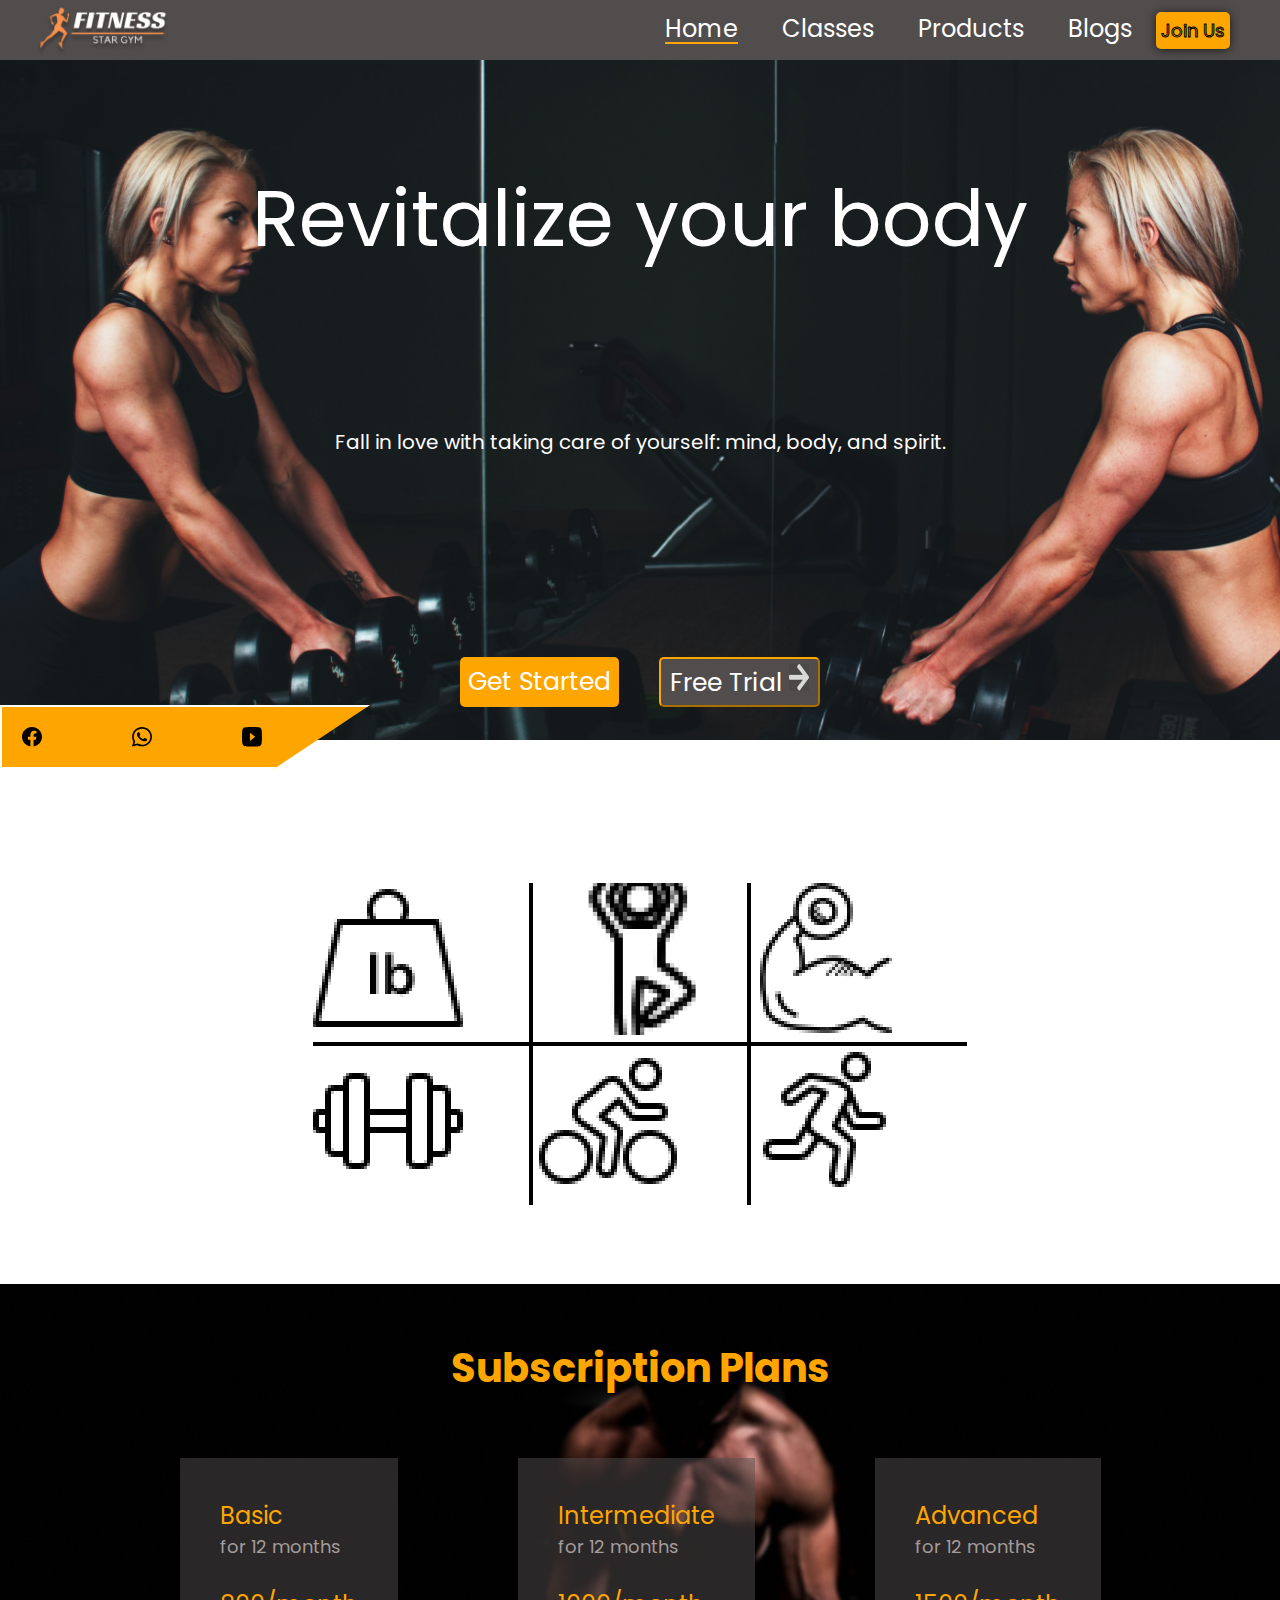
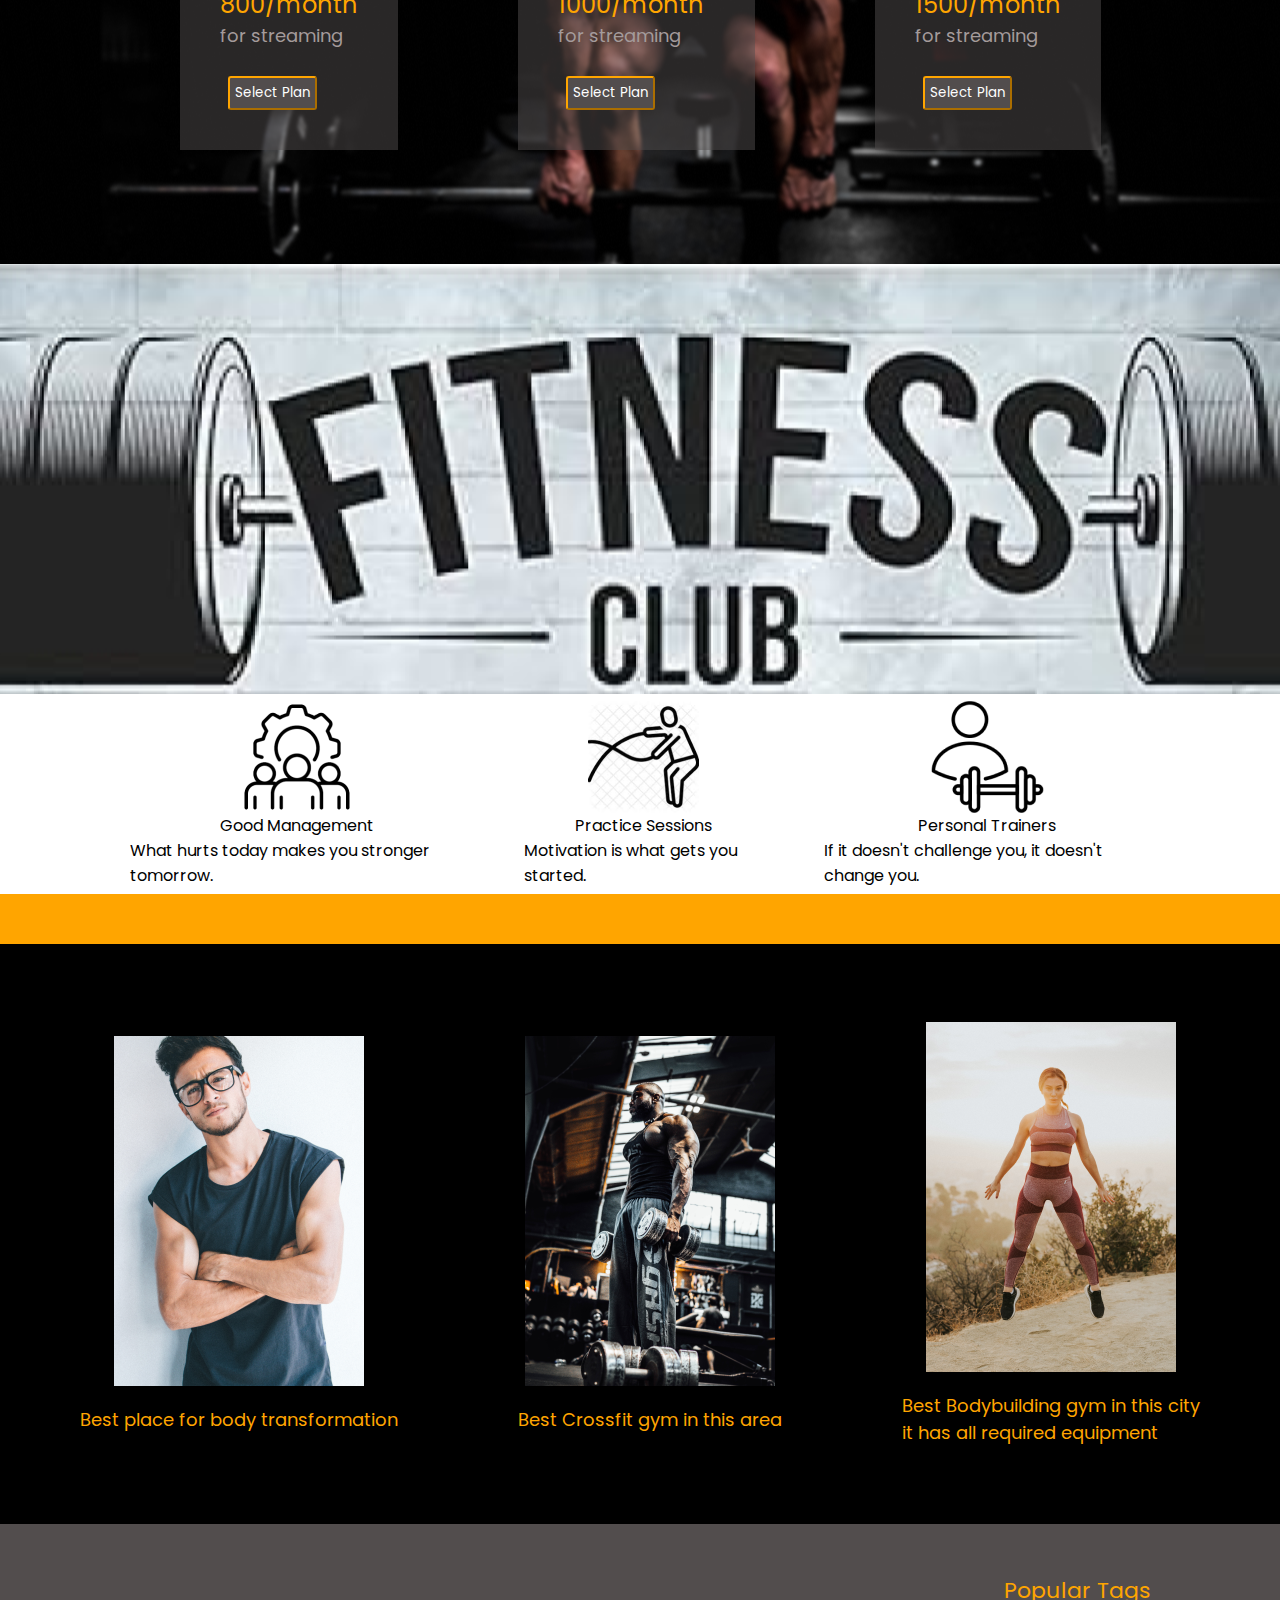
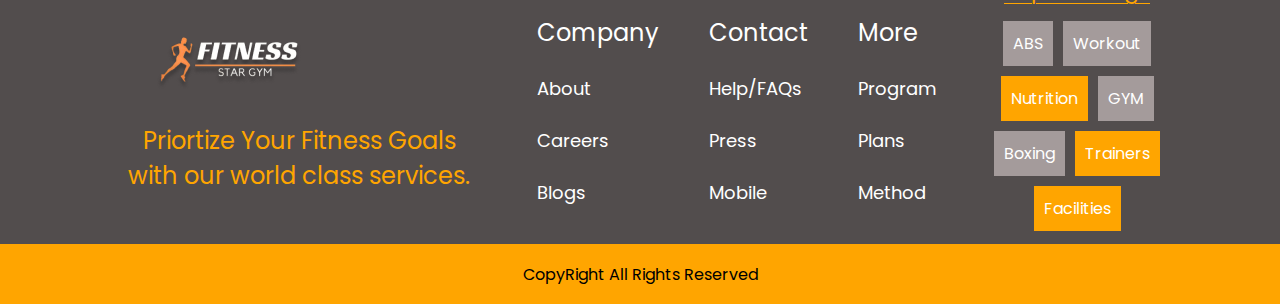
==== commit 53f2452b: ""finishing responsiveness of index"" ====
--- a/index.html
+++ b/index.html
@@ -122,24 +122,34 @@
       /><img src="assets/Vector-2.svg" alt="" />
     </div>
     <div class="home-feature1">
+      <p>
+        Fitness Plans and Nutrition
+      </p>
       <div class="home-feature1-content">
         <div class="home-feature1-contentitems">
           <img src="assets/8.png" alt="" />
+          <span>Weight Loss</span>
         </div>
         <div class="home-feature1-contentitems">
           <img src="assets/9.png" alt="" />
+          <span>Cycling</span>
         </div>
         <div class="home-feature1-contentitems">
           <img src="assets/10.png" alt="" />
+          <span>Hypertrophy</span>
         </div>
         <div class="home-feature1-contentitems">
           <img src="assets/11.png" alt="" />
+          <span>Classic Yoga</span>
         </div>
         <div class="home-feature1-contentitems">
           <img src="assets/12.png" alt="" />
+          <span>Body Building
+          </span>
         </div>
         <div class="home-feature1-contentitems">
           <img src="assets/13.png" alt="" />
+          <span>Running</span>
         </div>
       </div>
     </div>
@@ -213,6 +223,27 @@
             it has all required equipment
           </p>
         </div>
+      </div>
+    </div>
+    <div class="home-feature5">
+      <div class="home-feature5-content1">
+        <Span>Success Stories</Span>
+      </div>
+      <div class="home-feature5-content2">
+        <div class="home-feature5-content2-items">
+          <img src="assets/Rectangle 99.png" alt="" />
+          <p>
+            Yoga and Pilates helped me get back in shape and raised my confidence.
+          </p>
+          </div>
+        <div class="home-feature5-content2-items">
+          <img src="assets/Rectangle 98.png" alt="" />
+          <p>
+            Personal Trainer diet plan helped in increasing strength and endurance.
+          </p>
+          </div>
+      </div>
+
       </div>
     </div>
     <footer>
@@ -253,6 +284,12 @@
               ><span>Facilities</span>
             </div>
           </div>
+          <div class="end-bar">
+            <img src="assets/Vector.svg" alt="" /><img
+              src="assets/Vector-1.svg"
+              alt=""
+            /><img src="assets/Vector-2.svg" alt="" />
+          </div>
         </div>
         <div class="footer-content2">CopyRight All Rights Reserved</div>
       </div>
--- a/style.css
+++ b/style.css
@@ -14,6 +14,8 @@
  
      s c r o l l b a r - w i d t h :   n o n e ;   
+     f o n t - f a m i l y :   " P o p p i n s " ,   s a n s - s e r i f ; + 
  }   
  @@ -656,6 +658,22 @@
  
    
+ . h o m e - f e a t u r e 1 - c o n t e n t i t e m s   s p a n { + 
+     d i s p l a y :   n o n e ; + 
+ } + 
+ + 
+ . h o m e - f e a t u r e 1   p : f i r s t - c h i l d { + 
+     d i s p l a y :   n o n e ; + 
+ } + 
+ + 
  . h o m e - f e a t u r e 2 {   
      h e i g h t : 5 8 0 p x ; @@ -928,6 +946,14 @@
  
    
+ . h o m e - f e a t u r e 5 { + 
+     d i s p l a y :   n o n e ; + 
+ } + 
+ + 
  . f o o t e r {   
      p o s i t i o n : r e l a t i v e ; @@ -1048,6 +1074,8 @@
  
  . f o o t e r - c o n t e n t i t e m 3 - i n n e r c o n t e n t {   
+     p o s i t i o n :   r e l a t i v e ; + 
      d i s p l a y :   f l e x ;   
      f l e x - w r a p :   w r a p ; @@ -1058,6 +1086,10 @@
  
      g a p :   1 0 p x ;   
+     w i d t h :   1 2 r e m ; + 
+     t o p :   - 1 r e m ; + 
  }   
  @@ -1084,6 +1116,14 @@
  
    
+ . e n d - b a r { + 
+     d i s p l a y :   n o n e ; + 
+ } + 
+ + 
  . f o o t e r - c o n t e n t 2 {   
      p o s i t i o n :   a b s o l u t e ; @@ -1864,17 +1904,71 @@
  
      . h e r o - s e c t i o n {   
-         h e i g h t :   3 0 0 p x ; - 
-     } - 
- - 
-     . h e r o - c o n t e n t { - 
-         f l e x - w r a p :   w r a p ; - 
-         h e i g h t :   3 0 0 p x ; +         h e i g h t :   3 2 0 p x ; + 
+     } + 
+ + 
+     . h e r o - a c t i o n   b u t t o n : l a s t - c h i l d { + 
+         + 
+         m a r g i n - t o p :   1 0 p x ; + 
+     } + 
+     + 
+     . h e r o - c o n t e n t   p ,   . h e r o - a c t i o n { + 
+         f o n t - s i z e :   1 r e m ; + 
+         w i d t h :   5 0 % ; + 
+         m a r g i n :   1 0 p x   0   1 6 p x   0 ; + 
+         p a d d i n g :   0 ; + 
+         f l e x - d i r e c t i o n :   c o l u m n ; + 
+         j u s t i f y - c o n t e n t :   c e n t e r ; + 
+         a l i g n - i t e m s :   c e n t e r ; + 
+         t e x t - a l i g n :   c e n t e r ; + 
+     } + 
+ + 
+     . h e r o - c o n t e n t   p : f i r s t - c h i l d { + 
+         f o n t - w e i g h t :   5 5 0 ; + 
+         f o n t - s i z e :   3 4 p x ; + 
+         w i d t h :   4 0 0 p x ; + 
+         m a r g i n - b o t t o m :   0 ; + 
+     } + 
+ + 
+     . h e r o - c o n t e n t   p : n t h - o f - t y p e ( 2 ) { + 
+         m a r g i n - t o p :   0 ; + 
+         m a r g i n - b o t t o m :   2 r e m ; + 
+     } + 
+ + 
+     . s m a l l - s i d e b a r { + 
+         d i s p l a y :   n o n e ;   
      }   
@@ -1882,7 +1976,11 @@
  
      . h o m e - f e a t u r e 1 {   
-     +         h e i g h t :   4 5 r e m ; + 
+         b a c k g r o u n d :   # F F A 5 0 0 5 2 ; + 
+   
      }   
@@ -1890,57 +1988,469 @@
  
      . h o m e - f e a t u r e 1 - c o n t e n t {   
+         g r i d - t e m p l a t e - c o l u m n s :   1 f r   1 f r ; + 
+         g r i d - t e m p l a t e - r o w s :   1 f r   1 f r   1 f r ; + 
+         g r i d - g a p :   . 5 r e m ; + 
+         l e f t :   1 . 5 r e m ; + 
+         m a r g i n - t o p :   2 r e m ; + 
+     } + 
+ + 
+     . h o m e - f e a t u r e 1 - c o n t e n t i t e m s   s p a n { + 
+       d i s p l a y :   b l o c k ; + 
+       f o n t - s i z e :   1 . 3 r e m ; + 
+     } + 
+ + 
+     . h o m e - f e a t u r e 1 - c o n t e n t i t e m s { + 
+         d i s p l a y :   f l e x ; + 
+         f l e x - d i r e c t i o n :   c o l u m n ; + 
+         j u s t i f y - c o n t e n t :   c e n t e r ; + 
+         a l i g n - i t e m s :   c e n t e r ; + 
+         t e x t - a l i g n :   c e n t e r ; + 
+         b o r d e r :   n o n e ; + 
+         p a d d i n g :   . 7 r e m ; + 
+ + 
+     } + 
+ + 
+     . h o m e - f e a t u r e 1   p : f i r s t - c h i l d { + 
+         p o s i t i o n :   r e l a t i v e ; + 
+         d i s p l a y :   b l o c k ; + 
+         f o n t - s i z e :   1 . 7 r e m ;   + 
+         t o p :   - 2 0 r e m ;   + 
+         m a r g i n :   2 0 p x ; + 
+     } + 
+ + 
+     . h o m e - f e a t u r e 2 { + 
+       h e i g h t :   a u t o ; + 
+     b a c k g r o u n d - r e p e a t :   n o - r e p e a t ; + 
+     b a c k g r o u n d - p o s i t i o n :   c e n t e r ; + 
+     b a c k g r o u n d - s i z e :   c o v e r ; + 
+     } + 
+ + 
+     . h o m e - f e a t u r e 2   h 1 { + 
+         d i s p l a y :   n o n e ; + 
+     } + 
+ + 
+     . h o m e - f e a t u r e 2 - c o n t e n t { + 
+         d i s p l a y :   f l e x ; + 
+         f l e x - d i r e c t i o n :   c o l u m n ; + 
+         j u s t i f y - c o n t e n t :   c e n t e r ; + 
+         a l i g n - i t e m s :   c e n t e r ; + 
+         t e x t - a l i g n :   c e n t e r ; + 
+         w i d t h :   1 0 0 % ; + 
+         h e i g h t :   a u t o ; + 
+     } + 
+ + 
+     . h o m e - f e a t u r e 2 - c o n t e n t i t e m s { + 
+         f o n t - s i z e :   c l a m p ( 2 8 p x ,   5 v w ,   7 8 p x ) ; + 
+         f o n t - w e i g h t :   5 5 0 ; + 
+         m a r g i n :   1 r e m   0 ; + 
+         p a d d i n g :   . 5 r e m ; + 
+         b o r d e r - r a d i u s :   2 0 p x ; + 
+     } + 
+ + 
+     . h o m e - f e a t u r e 2 - c o n t e n t i t e m s   b u t t o n { + 
+         / *   p o s i t i o n :   r e l a t i v e ;   * / + 
+         f o n t - s i z e :   c l a m p ( 2 8 p x ,   5 v w ,   7 8 p x ) ; + 
+         f o n t - w e i g h t :   5 5 0 ; + 
+         p a d d i n g :   . 5 r e m ; + 
+         b o r d e r - r a d i u s :   1 0 p x ; + 
+         m a r g i n :   . 7 r e m ; + 
+         r i g h t :   0 p x ; + 
+         l e f t :   0 p x ; + 
+         b o r d e r - w i d t h :   5 p x ; + 
+         b o r d e r - s t y l e :   s o l i d ; + 
+     } + 
+ + 
+     . h o m e - f e a t u r e 2 - c o n t e n t i t e m s   p : n t h - o f - t y p e ( 2 ) ,   . h o m e - f e a t u r e 2 - c o n t e n t i t e m s   p : n t h - o f - t y p e ( 4 ) { + 
+         c o l o r :   w h i t e ; + 
+         ; + 
+     } + 
+ + 
+ + 
+ + 
+     . h o m e - f e a t u r e 3 { + 
+         h e i g h t :   4 5 r e m ; + 
+       b a c k g r o u n d - c o l o r :   # f f a 5 0 0 ; + 
+       b a c k g r o u n d - i m a g e :   n o n e ; + 
+ + 
+     } + 
+ + 
+     . h o m e - f e a t u r e 3 - c o n t e n t i t e m s   i m g { + 
+         h e i g h t :   5 r e m ; + 
+     } + 
+ + 
+     . h o m e - f e a t u r e 3 - c o n t e n t i t e m s   p : n t h - o f - t y p e ( 1 ) { + 
+         f o n t - s i z e :   1 . 5 r e m ; + 
+         f o n t - w e i g h t :   5 5 0 ; + 
+     } + 
+ + 
+     . h o m e - f e a t u r e 3 - c o n t e n t   d i v : n t h - o f - t y p e ( 2 ) { + 
+         m a r g i n :   2 r e m   0 ; + 
+     } + 
+ + 
+     . h o m e - f e a t u r e 3 - c o v e r { + 
+ + 
+         h e i g h t :   1 8 r e m ; + 
+         b a c k g r o u n d - p o s i t i o n :   t o p ; + 
+         b a c k g r o u n d - r e p e a t :   n o - r e p e a t ; + 
+         b a c k g r o u n d - s i z e :   c o v e r ; + 
+         b a c k g r o u n d - i m a g e :   u r l ( a s s e t s / 3 . p n g ) ; + 
+         t o p :   0 ; + 
+         z - i n d e x :   1 0 ; + 
+ + 
+     } + 
+ + 
+     . h o m e - f e a t u r e 3 - c o n t e n t { + 
+         d i s p l a y :   f l e x ; + 
+         f l e x - d i r e c t i o n :   c o l u m n ; + 
+         j u s t i f y - c o n t e n t :   c e n t e r ; + 
+         a l i g n - i t e m s :   c e n t e r ; + 
+         t e x t - a l i g n :   c e n t e r ; + 
+         w i d t h :   a u t o ; + 
+         h e i g h t :   3 0 r e m ; + 
+         m a r g i n :   8 r e m ; + 
+         t o p :   5 r e m ; + 
+         z - i n d e x :   1 0 ; + 
+         p a d d i n g :   0 ; + 
+     } + 
+ + 
+     . h o m e - f e a t u r e 3 - c o n t e n t i t e m s { + 
+         d i s p l a y :   f l e x ; + 
+         f l e x - d i r e c t i o n :   c o l u m n ; + 
+         j u s t i f y - c o n t e n t :   c e n t e r ; + 
+         a l i g n - i t e m s :   c e n t e r ; + 
+         t e x t - a l i g n :   c e n t e r ; + 
+         m a r g i n :   1 r e m ; + 
+         p a d d i n g :   0 ; + 
+     } + 
+ + 
+     . h o m e - f e a t u r e 4 { + 
+         d i s p l a y :   n o n e ; + 
+     } + 
+ + 
+     . h o m e - f e a t u r e 5 { + 
+         b a c k g r o u n d - c o l o r :   b l a c k ; + 
+         d i s p l a y :   f l e x ; + 
+         f l e x - d i r e c t i o n :   c o l u m n   ; + 
+         j u s t i f y - c o n t e n t :   s p a c e - b e t w e e n ; + 
+         a l i g n - i t e m s :   c e n t e r ; + 
+     } + 
+ + 
+     . h o m e - f e a t u r e 5 - c o n t e n t 1 { + 
+         c o l o r : # f f a 5 0 0 ; + 
+         f o n t - s i z e :   2 r e m ; + 
+     } + 
+ + 
+     . h o m e - f e a t u r e 5 - c o n t e n t 2 { + 
+         d i s p l a y :   f l e x ; + 
+         f l e x - d i r e c t i o n :   c o l u m n ; + 
+         j u s t i f y - c o n t e n t :   c e n t e r ; + 
+         a l i g n - i t e m s :   c e n t e r ; + 
+         t e x t - a l i g n :   c e n t e r ; + 
+         m a r g i n :   1 r e m ; + 
+     } + 
+ + 
+     . h o m e - f e a t u r e 5 - c o n t e n t 2 - i t e m s { + 
+         m a r g i n :   1 r e m ; + 
+         p a d d i n g :   0 ; + 
+         c o l o r : # f f a 5 0 0 ; + 
+         d i s p l a y :   f l e x ; + 
+         f l e x - d i r e c t i o n :   r o w ; + 
+         j u s t i f y - c o n t e n t :   c e n t e r ; + 
+         a l i g n - i t e m s :   c e n t e r ; + 
+         t e x t - a l i g n :   c e n t e r ; + 
+         g a p :   2 r e m ; + 
+         t e x t - w r a p :   w r a p ; + 
+     } + 
+ + 
+     . h o m e - f e a t u r e 5 - c o n t e n t 2 - i t e m s   i m g { + 
+         h e i g h t :   1 5 r e m ; + 
+         w i d t h :   a u t o ; + 
+     } + 
+ + 
+ + 
+ + 
+ + 
+     . f o o t e r { + 
+         h e i g h t :   4 2 r e m ; + 
+     } + 
+ + 
+     . f o o t e r - c o n t e n t 1 { + 
+         d i s p l a y :   f l e x ;     + 
+         f l e x - d i r e c t i o n :   c o l u m n ; + 
+         j u s t i f y - c o n t e n t :   c e n t e r ; + 
+         a l i g n - i t e m s :   c e n t e r ; + 
+         h e i g h t : 6 0 0 p x ; + 
+         w i d t h :   a u t o ; + 
+         t o p :   0 ; + 
+ + 
+     } + 
+ + 
+     . f o o t e r - c o n t e n t i t e m 1 { + 
+         d i s p l a y :   f l e x ; + 
+         f l e x - d i r e c t i o n :   c o l u m n ; + 
+         j u s t i f y - c o n t e n t :   c e n t e r ; + 
+         a l i g n - i t e m s :   c e n t e r ; + 
+         t e x t - a l i g n :   c e n t e r ; + 
+         w i d t h :   1 0 0 % ; + 
+         h e i g h t :   1 0 0 % ; + 
            
      }   
    
-     . h o m e - f e a t u r e 2 { - 
-       - 
-     } - 
- - 
-     . h o m e - f e a t u r e 2 - c o n t e n t { - 
-     } - 
- - 
- - 
- - 
-     . h o m e - f e a t u r e 3 { - 
-       - 
-     } - 
- - 
-     . h o m e - f e a t u r e 3 - c o n t e n t { - 
-         - 
-     } - 
- - 
-     . h o m e - f e a t u r e 4 { - 
-         - 
-     } - 
- - 
-     . h o m e - f e a t u r e 4 - c o n t e n t { - 
-         +     . f o o t e r - c o n t e n t 2 { + 
+         b o t t o m :   0 ; + 
+     } + 
+ + 
+     / *   . f o o t e r - c o n t e n t i t e m 3 { + 
+         w i d t h :   2 0 r e m ; + 
+     }   * / + 
+ + 
+     . f o o t e r - c o n t e n t i t e m 3 - i n n e r c o n t e n t { + 
+         w i d t h :   2 0 r e m ; + 
+     } + 
+ + 
+     . f o o t e r - c o n t e n t i t e m 3 - i n n e r c o n t e n t   s p a n : f i r s t - c h i l d { + 
+         d i s p l a y :   n o n e ; + 
+     } + 
+ + 
+ + 
+ + 
+     . e n d - b a r { + 
+         d i s p l a y :   f l e x ; + 
+         m a r g i n - t o p :   1 0 p x ; + 
+         g a p :   2 0 p x ; + 
+         f i l l :   w h i t e ;   
      }   
